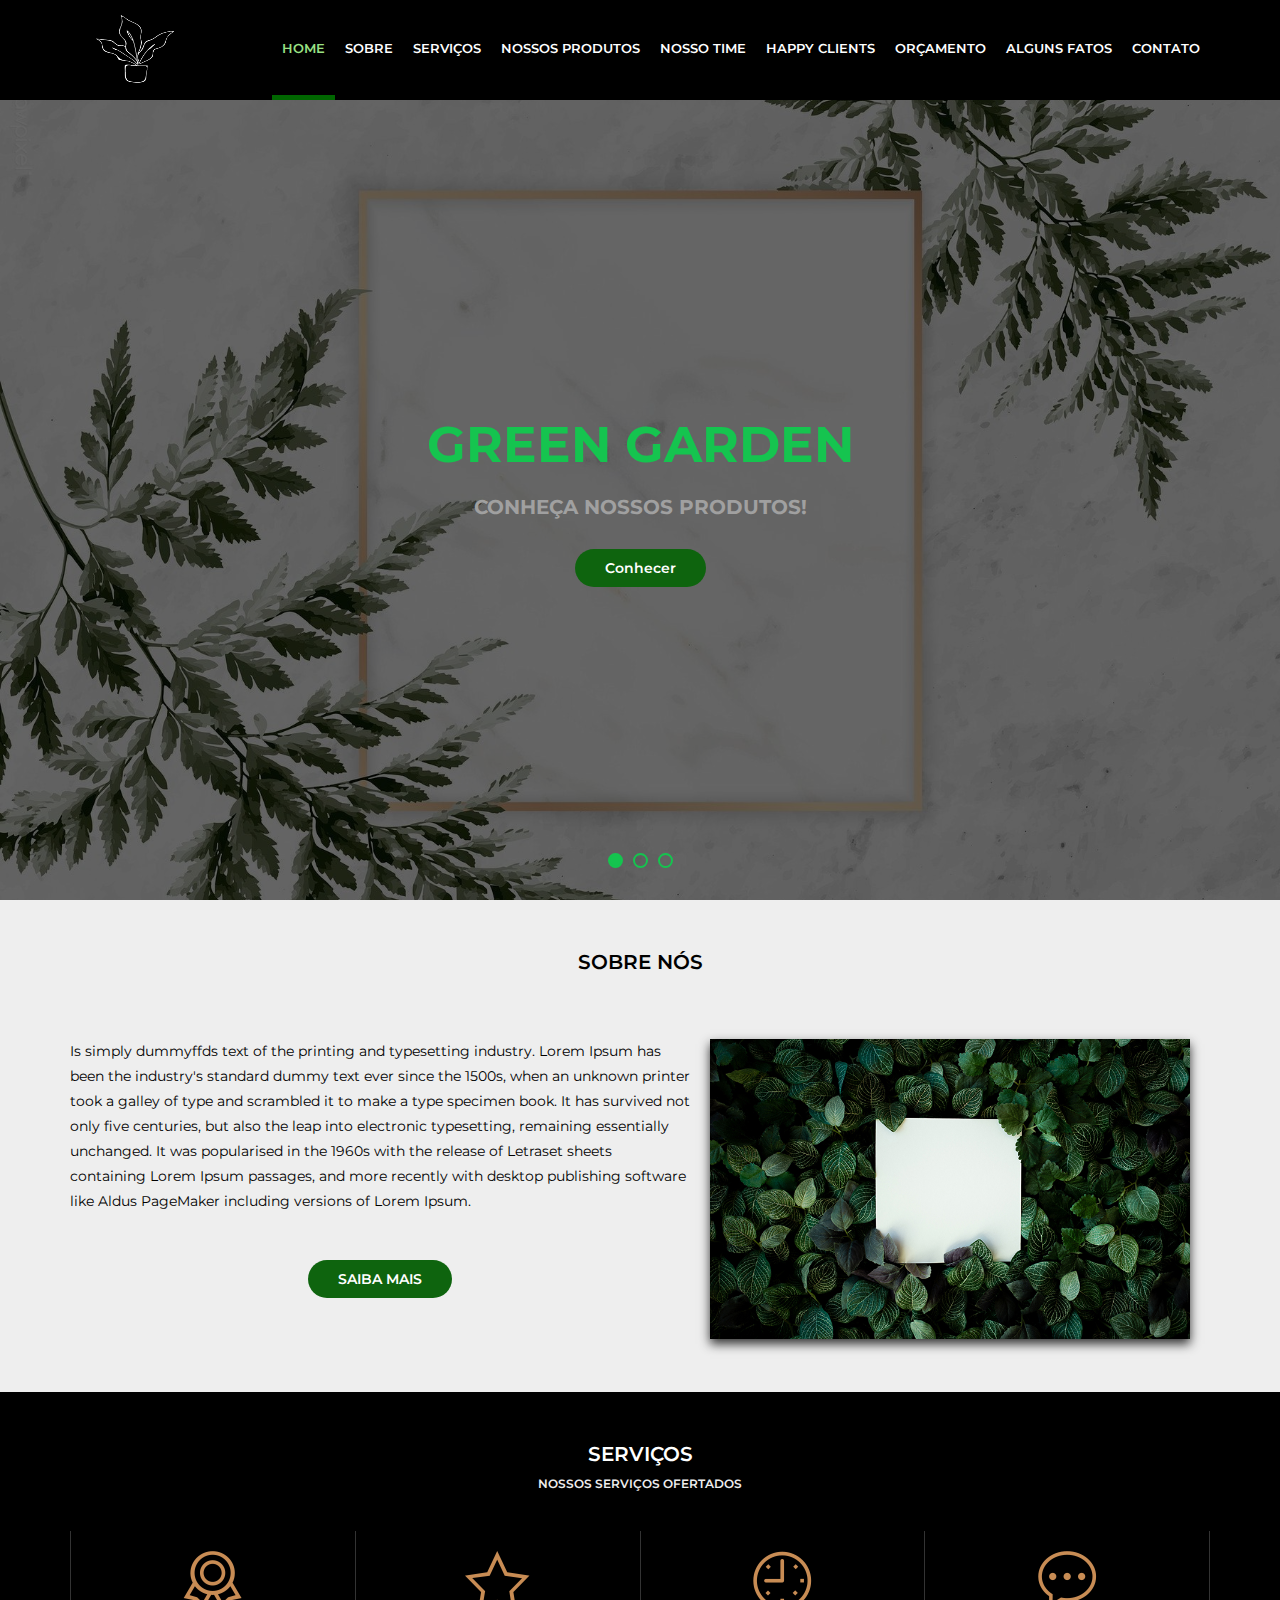
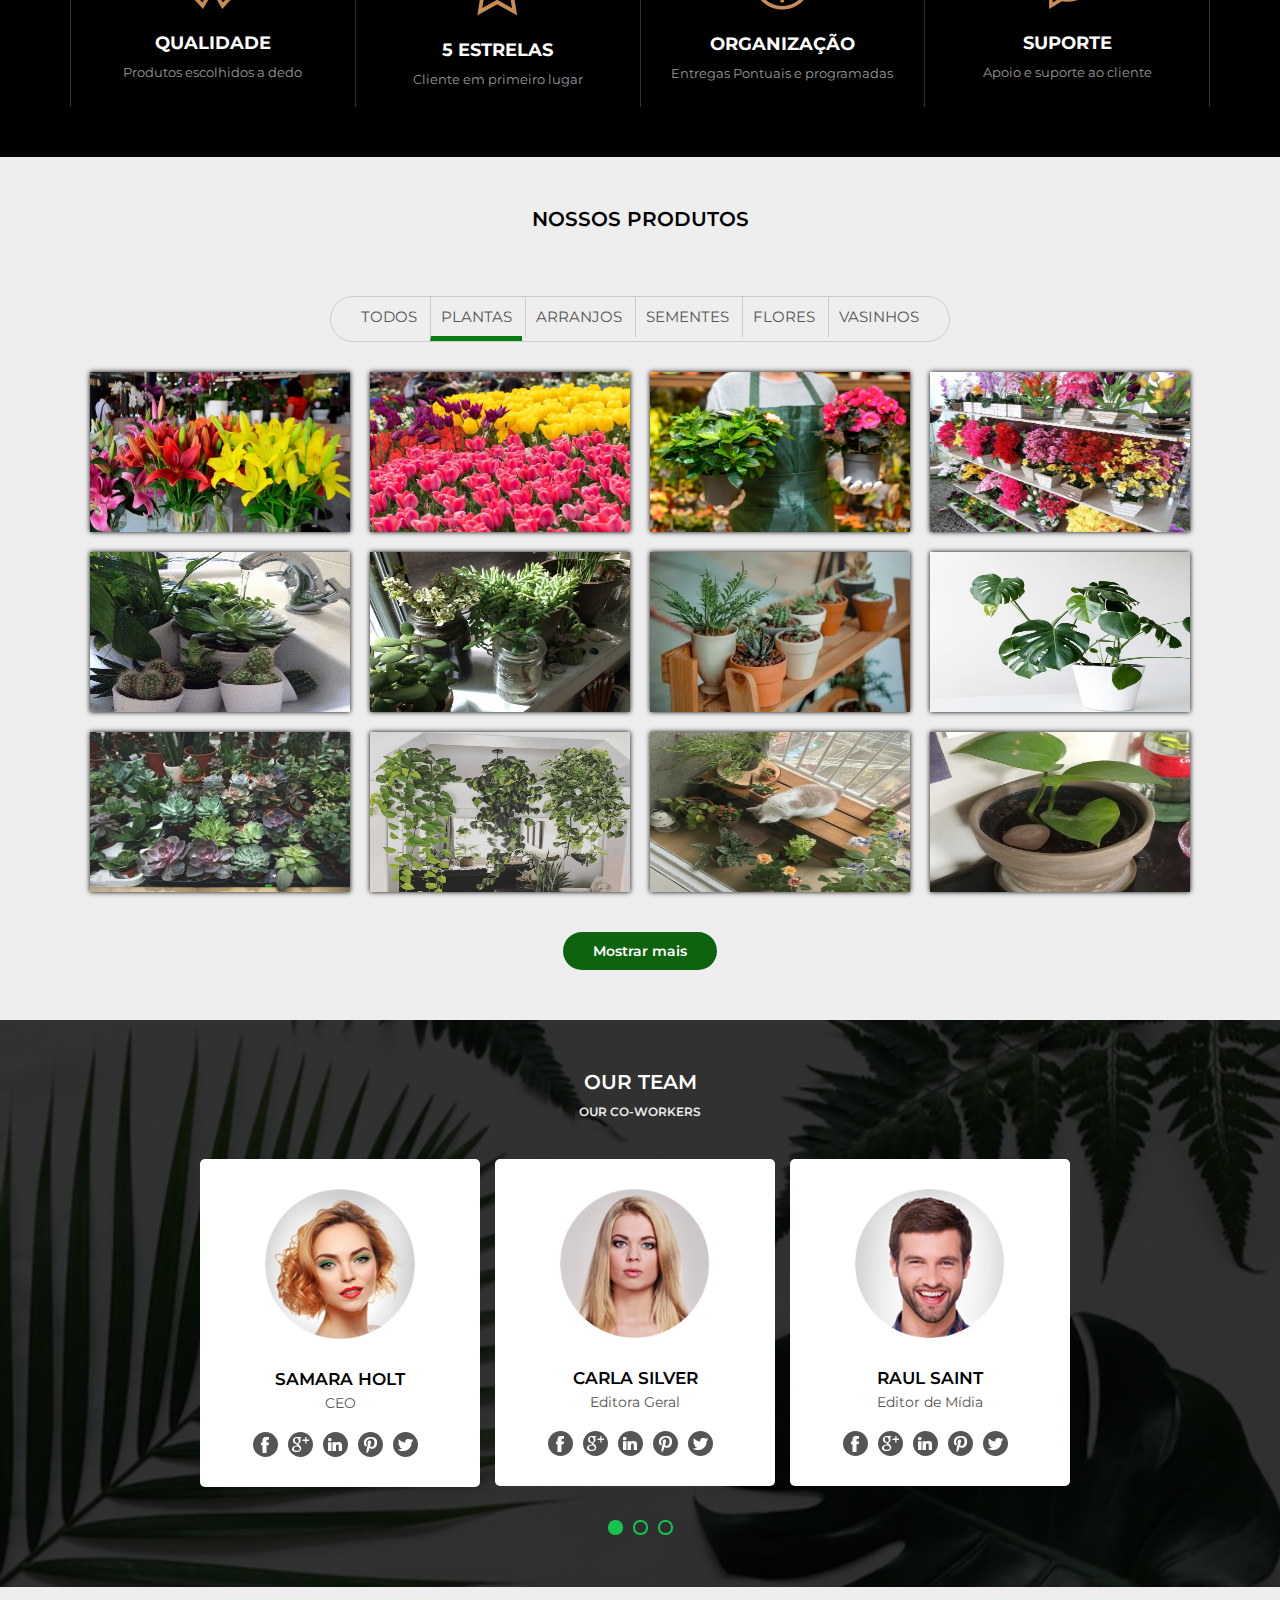
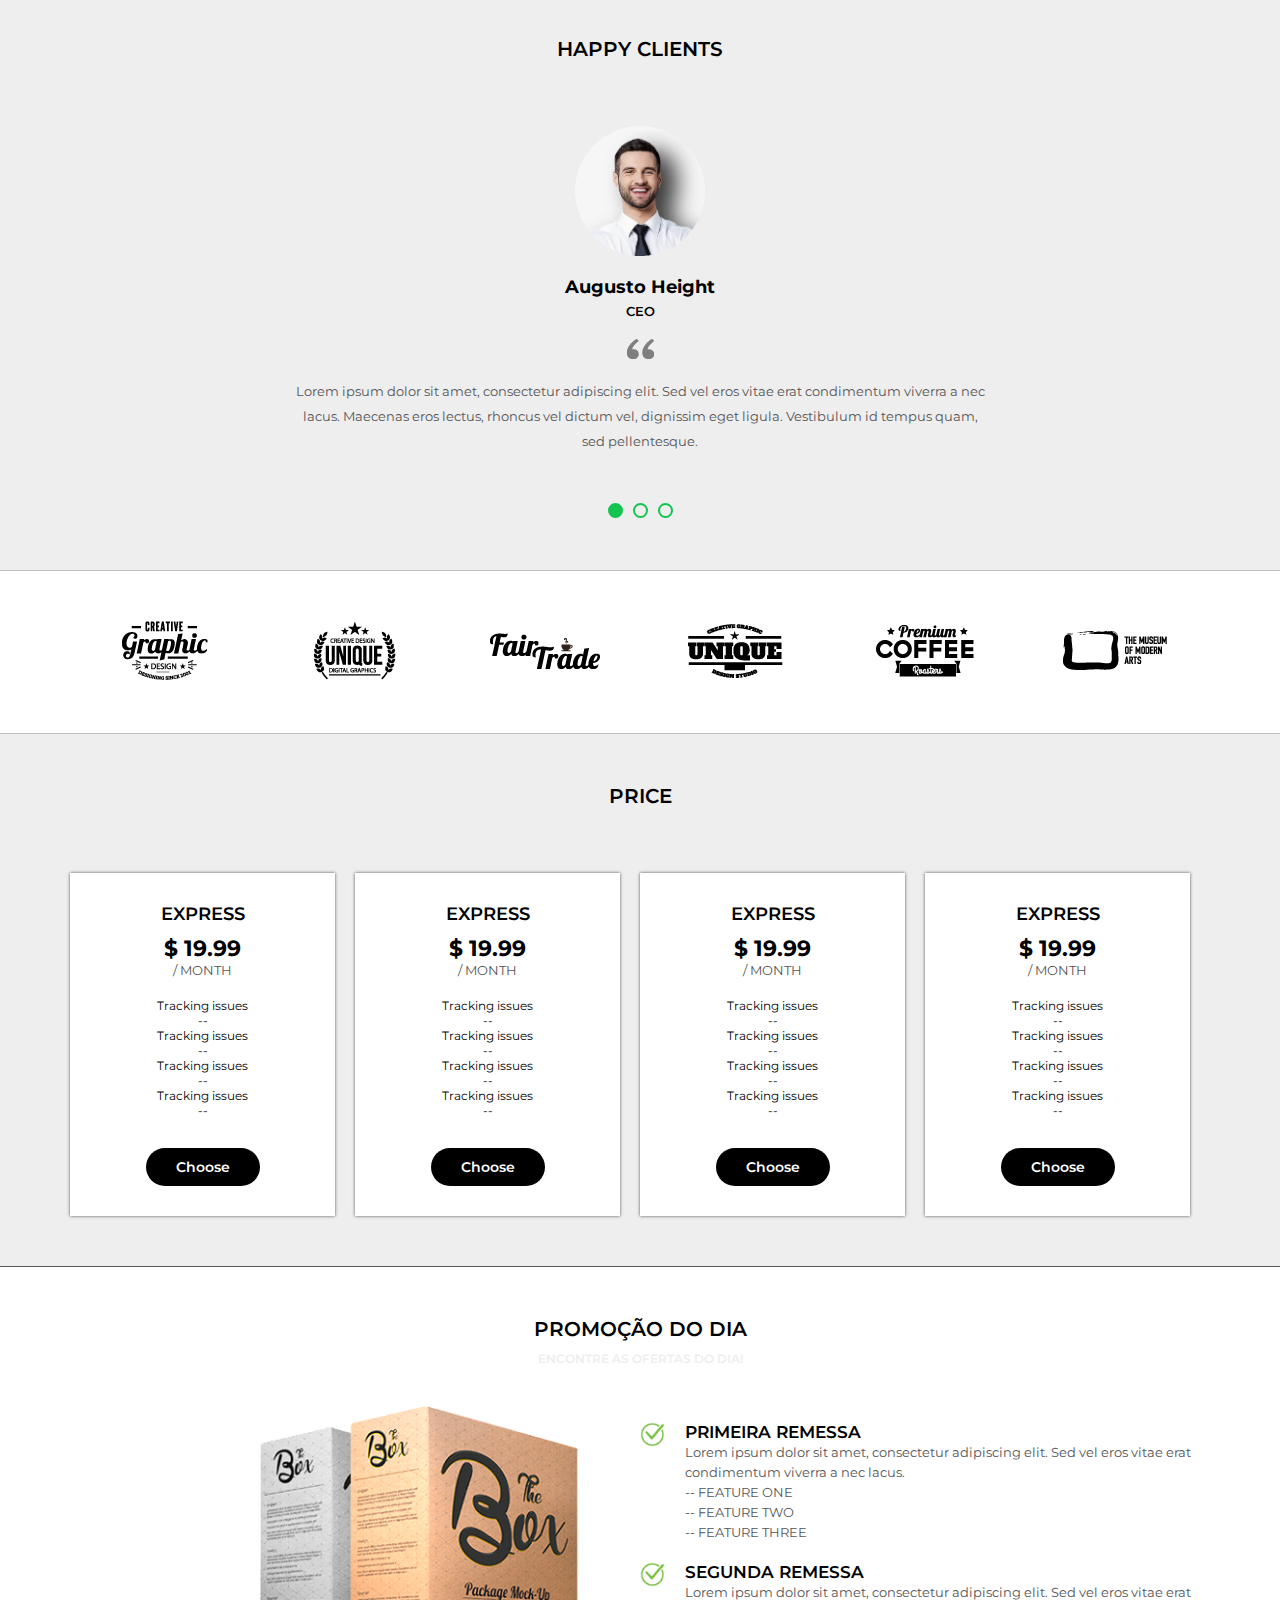
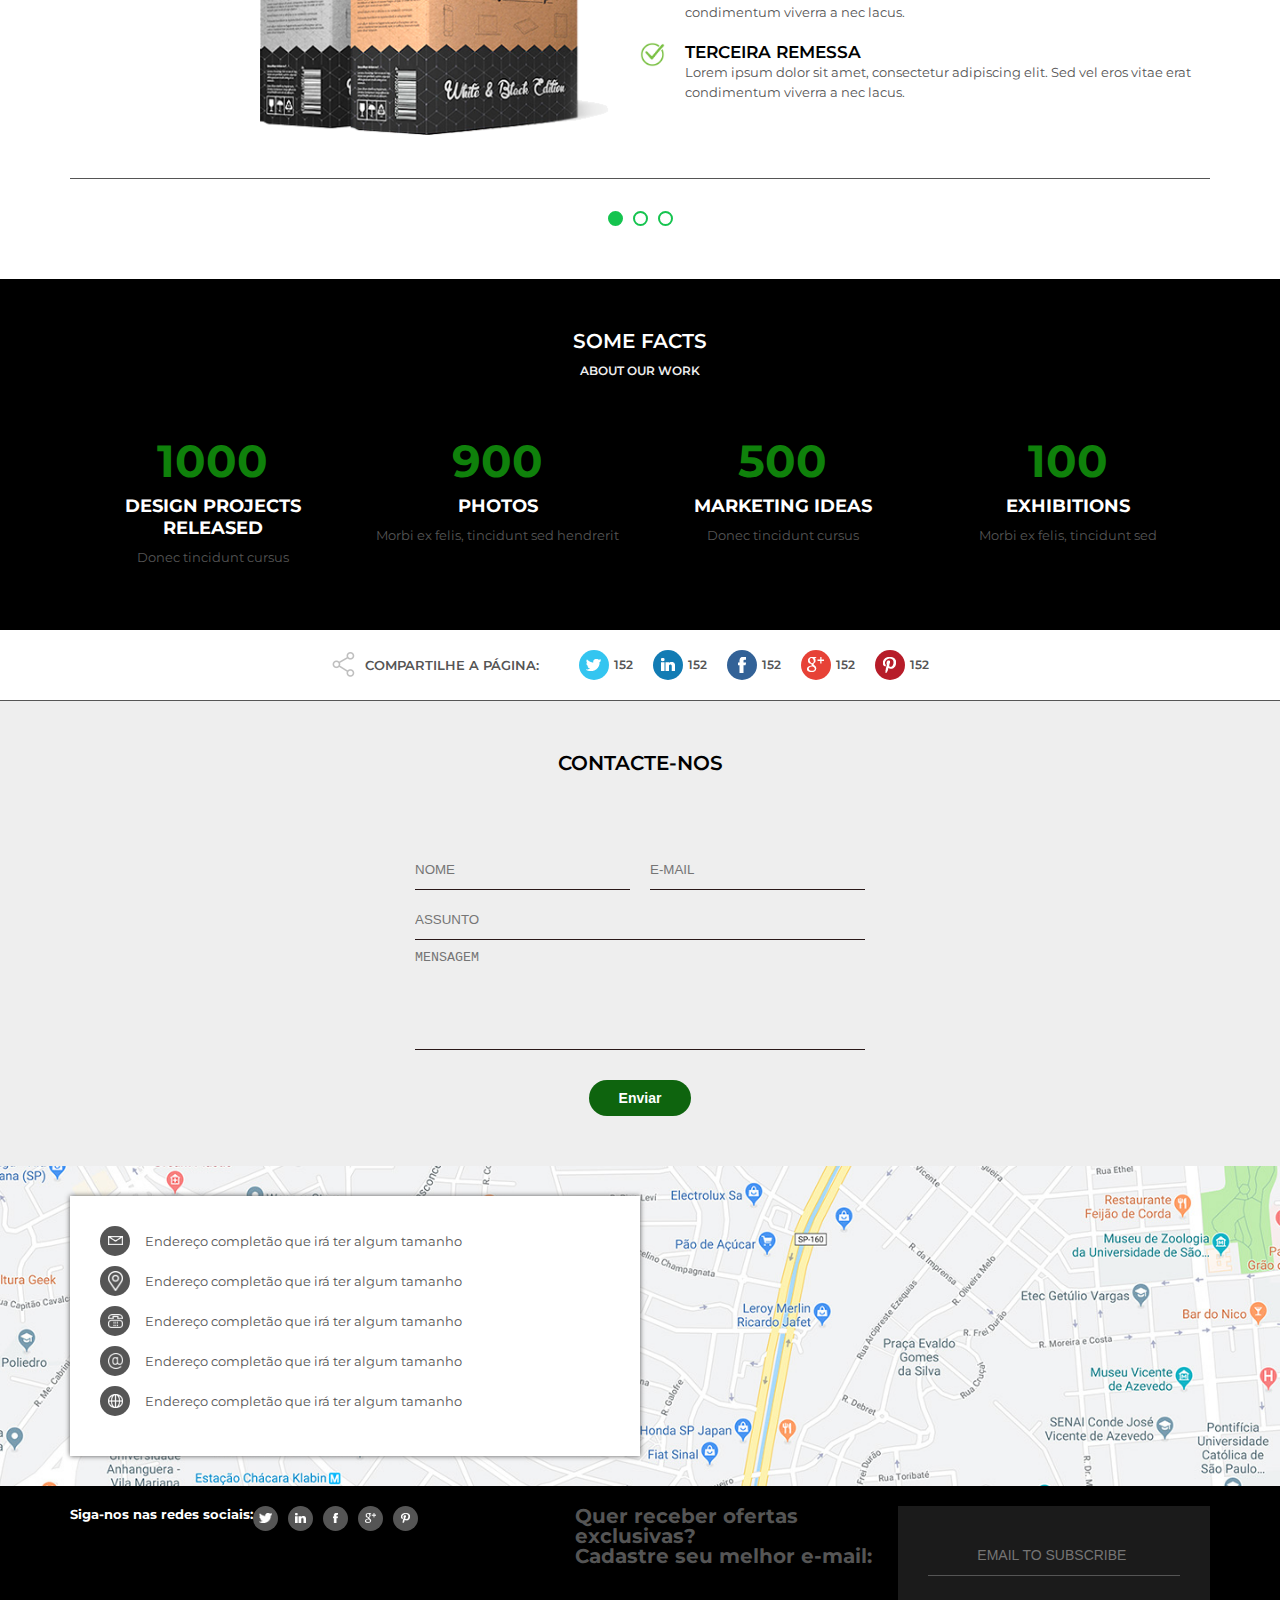
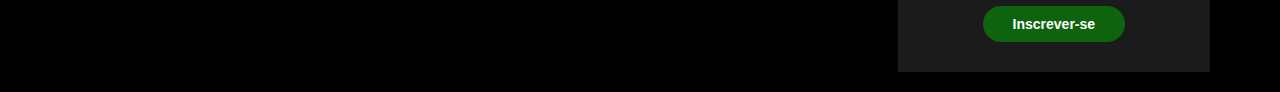
==== index.html @ 3dab2422 "Readme created" ====
<!DOCTYPE html>
<html>

<head>
    <meta charset="UTF-8" />
    <title> Green Garden </title>

    <meta charset="UTF-8" />
    <title>Green Garden</title>
    <meta name="viewport" content="width=device-width,minimum-scale=1,initial-scale=1" />
    <link href="https://fonts.googleapis.com/css?family=Montserrat:300,400,600,700&display=swap" rel="stylesheet" />
    <link rel="stylesheet " type="text/css " href="./css/style.css" />
    <link rel="icon" href="./assets/images/favicon.ico" sizes="34px" />

</head>

<body>
    <header>
        <div class="header">
            <div class="logo">
                <img class="logoimg" src="./assets/images/icone.png" />
            </div>

            <div class="menu ">
                <img onclick="menuToggle()" class="menu-opener" src="./assets/images/menu2.png " />
                <nav id="menu-area">

                    <nav>
                        <ul>
                            <li class="active "><a href=" ">Home</a></li>
                            <li><a href=" ">Sobre</a></li>
                            <li><a href=" ">Serviços</a></li>
                            <li><a href=" ">Nossos produtos</a></li>
                            <li><a href=" ">Nosso Time</a></li>
                            <li><a href=" ">Happy Clients</a></li>
                            <li><a href=" ">Orçamento</a></li>
                            <li><a href=" ">Alguns Fatos</a></li>
                            <li><a href=" ">Contato</a></li>
                        </ul>
                    </nav>
            </div>
        </div>
    </header>
    <main>
        <section class="banner ">
            <div class="sliders ">
                <div class="slide ">
                    <div class="slidearea ">
                        <center>
                            <h1><span>GREEN GARDEN </span><br/></center>
                        <h2>CONHEÇA NOSSOS PRODUTOS!</h2><a href=" " class="button ">Conhecer</a></div>
                </div>
                <div class="slide ">
                    <div class="slidearea ">
                        <center>
                            <h1><span>GREEN SPACE</span><br/></center>
                        <h2>CONHEÇA NOSSOS PRODUTOS!</h2><a href=" " class="button ">Conhecer</a></div>
                </div>
                <div class="slide ">
                    <div class="slidearea ">
                        <center>
                            <h1><span>GREEN SPACE</span><br/></center>
                        <h2>CONHEÇA NOSSOS PRODUTOS!</h2><a href=" " class="button ">Conhecer</a></div>
                </div>
            </div>
            <div class="sliders-pointers">
                <div onclick="changeSlide('.banner', 0)" class="pointer active"></div>
                <div onclick="changeSlide('.banner', 1)" class="pointer"></div>
                <div onclick="changeSlide('.banner', 2)" class="pointer"></div>
            </div>
        </section>
            <section class="default light ">
            <div class="section-title ">Sobre Nós</div>
            <div class="section-desc ">Quem somos?</div>
            <div class="section-body ">
                <div class="section-aboutus ">
                    <div class="section-aboutus--left ">
                        <p>Is simply dummyffds text of the printing and typesetting industry. Lorem Ipsum has been the industry's standard dummy text ever since the 1500s, when an unknown printer took a galley of type and scrambled it to make a type specimen
                            book. It has survived not only five centuries, but also the leap into electronic typesetting, remaining essentially unchanged. It was popularised in the 1960s with the release of Letraset sheets containing Lorem Ipsum passages,
                            and more recently with desktop publishing software like Aldus PageMaker including versions of Lorem Ipsum. </p><br>
                        <center><a href=" " class="button ">SAIBA MAIS</a></center>
                    </div>
                    <div class="section-aboutus--right "><img src="./media/foto1.jpg " /></div>
                </div>
            </div>
        </section>

        <section class="default dark ">
            <div class="section-title ">Serviços</div>
            <div class="section-desc ">Nossos serviços ofertados</div>
            <div class="section-body ">
                <div class="section-services ">
                    <div class="section-service "><img src="./assets/images/medalha.png " />
                        <h4>Qualidade</h4>
                        <p>Produtos escolhidos a dedo</p>
                    </div>
                    <div class="section-service "><img src="./assets/images/estrela.png " />
                        <h4>5 Estrelas</h4>
                        <p>Cliente em primeiro lugar</p>
                    </div>
                    <div class="section-service "><img src="./assets/images/relogio.png " />
                        <h4>Organização</h4>
                        <p>Entregas Pontuais e programadas</p>
                    </div>
                    <div class="section-service "><img src="./assets/images/balao.png " />
                        <h4>Suporte</h4>
                        <p>Apoio e suporte ao cliente</p>
                    </div>
                </div>
        </section>
        <section class="default light ">
            <div class="section-title ">Nossos Produtos</div>
            <div class="section-desc ">Produtos Ofertados</div>
            <div class="section-body ">
                <div class="section-projects ">
                    <div class="section-projects--filters ">
                        <ul>
                            <li>Todos</li>
                            <li class="active">Plantas</li>
                            <li>Arranjos</li>
                            <li>Sementes</li>
                            <li>Flores</li>
                            <li>Vasinhos</li>
                        </ul>
                    </div>
                    <div class="section-projects--photos ">
                        <div class="section-projects--photo ">
                            <div class="section-projects--photoarea ">
                                <div class="section-projects--photoinfo ">
                                    <h5>SOBRE</h5>
                                    <p>Especificação do Produto</p>
                                </div>
                                <img src="./media/photo0.jpg " />
                            </div>
                        </div>
                        <div class="section-projects--photo ">
                            <div class="section-projects--photoarea ">
                                <div class="section-projects--photoinfo ">
                                    <h5>SOBRE</h5>
                                    <p>Especificação do Produto</p>
                                </div>
                                <img src="./media/photo1.jpg " /></div>
                        </div>
                        <div class="section-projects--photo ">
                            <div class="section-projects--photoarea ">
                                <div class="section-projects--photoinfo ">
                                    <h5>SOBRE</h5>
                                    <p> Especificação do Produto</p>
                                </div>
                                <img src="./media/photo5.jpg " />
                            </div>
                        </div>
                        <div class="section-projects--photo ">
                            <div class="section-projects--photoarea ">
                                <div class="section-projects--photoinfo ">
                                    <h5>SOBRE</h5>
                                    <p>Especificação do Produto</p>
                                </div>
                                <img src="./media/photo4.jpg " />
                            </div>
                        </div>
                        <div class="section-projects--photo ">
                            <div class="section-projects--photoarea ">
                                <div class="section-projects--photoinfo ">
                                    <h5>SOBRE</h5>
                                    <p>Especificação do Produto</p>
                                </div>
                                <img src="./media/photo10.jpg " />
                            </div>
                        </div>
                        <div class="section-projects--photo ">
                            <div class="section-projects--photoarea ">
                                <div class="section-projects--photoinfo ">
                                    <h5>SOBRE</h5>
                                    <p>Especificação do Produto</p>
                                </div>
                                <img src="./media/photo11.jpg " />
                            </div>
                        </div>
                        <div class="section-projects--photo ">
                            <div class="section-projects--photoarea ">
                                <div class="section-projects--photoinfo ">
                                    <h5>SOBRE</h5>
                                    <p>Especificação do Produto</p>
                                </div>
                                <img src="./media/photo13.jpg " />
                            </div>
                        </div>
                        <div class="section-projects--photo ">
                            <div class="section-projects--photoarea ">
                                <div class="section-projects--photoinfo ">
                                    <h5>SOBRE</h5>
                                    <p>Especificação do Produto</p>
                                </div>
                                <img src="./media/photo14.jpg " />
                            </div>
                        </div>
                        <div class="section-projects--photo ">
                            <div class="section-projects--photoarea ">
                                <div class="section-projects--photoinfo ">
                                    <h5>SOBRE</h5>
                                    <p>Especificação do Produto</p>
                                </div>
                                <img src="./media/photo001.jpg " />
                            </div>
                        </div>
                        <div class="section-projects--photo ">
                            <div class="section-projects--photoarea ">
                                <div class="section-projects--photoinfo ">
                                    <h5>SOBRE</h5>
                                    <p>Especificação do Produto</p>
                                </div>
                                <img src="./media/photo002.png " />
                            </div>
                        </div>
                        <div class="section-projects--photo ">
                            <div class="section-projects--photoarea ">
                                <div class="section-projects--photoinfo ">
                                    <h5>SOBRE</h5>
                                    <p>Especificação do Produto</p>
                                </div>
                                <img src="./media/photo0001.jpg " />
                            </div>
                        </div>
                        <div class="section-projects--photo ">
                            <div class="section-projects--photoarea ">
                                <div class="section-projects--photoinfo ">
                                    <h5>SOBRE</h5>
                                    <p>Especificação do Produto</p>
                                </div>
                                <img src="./media/photo000.jpg " />
                            </div>
                        </div>
                    </div>
                </div>
                <center>
                    <a href=" " class="button ">Mostrar mais </a>
                </center>
            </div>
            </div>

        </section>

        <!------- INICIO SESSÃO // TIME ------->

        <section class="default dark bg-team ">
            <div class="section-team-area ">
                <div class="section-title ">Our Team</div>
                <div class="section-desc ">Our Co-Workers</div>
                <div class="section-body ">
                    <div class="section-team ">
                        <div class="sliders " style="margin-left:0; ">
                            <div class="slide ">
                                <div class="slidearea ">
                                    <img class="section-team--avatar " src="media/mulher1.png" />
                                    <div class="section-team--name ">Samara Holt</div>
                                    <div class="section-team--role ">CEO</div>
                                    <div class="section-team--social ">
                                        <a href=" "><img src="assets/images/facebook.png " /></a>
                                        <a href=" "><img src="assets/images/googleplus.png " /></a>
                                        <a href=" "><img src="assets/images/linkedin.png " /></a>
                                        <a href=" "><img src="assets/images/pinterest.png " /></a>
                                        <a href=" "><img src="assets/images/twitter.png " /></a>
                                    </div>
                                </div>
                            </div>
                            <div class="slide ">
                                <div class="slidearea ">
                                    <img class="section-team--avatar " src="media/mulher2.png" />
                                    <div class="section-team--name ">Carla Silver</div>
                                    <div class="section-team--role ">Editora Geral</div>
                                    <div class="section-team--social ">
                                        <a href=" "><img src="assets/images/facebook.png " /></a>
                                        <a href=" "><img src="assets/images/googleplus.png " /></a>
                                        <a href=" "><img src="assets/images/linkedin.png " /></a>
                                        <a href=" "><img src="assets/images/pinterest.png " /></a>
                                        <a href=" "><img src="assets/images/twitter.png " /></a>
                                    </div>
                                </div>
                            </div>
                            <div class="slide ">
                                <div class="slidearea ">
                                    <img class="section-team--avatar " src="media/homem1.png" />
                                    <div class="section-team--name ">Raul Saint</div>
                                    <div class="section-team--role ">Editor de Mídia</div>
                                    <div class="section-team--social ">
                                        <a href=" "><img src="assets/images/facebook.png " /></a>
                                        <a href=" "><img src="assets/images/googleplus.png " /></a>
                                        <a href=" "><img src="assets/images/linkedin.png " /></a>
                                        <a href=" "><img src="assets/images/pinterest.png " /></a>
                                        <a href=" "><img src="assets/images/twitter.png " /></a>
                                    </div>
                                </div>
                            </div>
                            <div class="slide ">
                                <div class="slidearea ">
                                    <img class="section-team--avatar " src="media/homem2.png" />
                                    <div class="section-team--name ">Kyon River</div>
                                    <div class="section-team--role ">Sofware Engineer</div>
                                    <div class="section-team--social ">
                                        <a href=" "><img src="assets/images/facebook.png " /></a>
                                        <a href=" "><img src="assets/images/googleplus.png " /></a>
                                        <a href=" "><img src="assets/images/linkedin.png " /></a>
                                        <a href=" "><img src="assets/images/pinterest.png " /></a>
                                        <a href=" "><img src="assets/images/twitter.png " /></a>
                                    </div>
                                </div>
                            </div>
                        </div>
                    </div>
                    </div>
                    <div class="sliders-pointers">
                        <div onclick="changeSlide('.bg-team', 0)" class="pointer active"></div>
                        <div onclick="changeSlide('.bg-team', 1)" class="pointer"></div>
                        <div onclick="changeSlide('.bg-team', 2)" class="pointer"></div>
                    </div>
                </div>
            </div>
        </section>

               <section class="default light testimonials ">
            <div class="section-title ">Happy Clients</div>
            <div class="section-desc ">Client Reviews</div>
            <div class="section-body ">
                <div class="section-testimonials ">
                    <div class="sliders " style="margin-left:0; ">
                        <div class="slide ">
                            <div class="slidearea ">
                                <img class="section-testimonials--avatar " src="./assets/images/face1.png" />
                                <div class="section-testimonials--name ">Augusto Height</div>
                                <div class="section-testimonials--role ">CEO</div>
                                <img class="section-testimonials--quoteimg " src="./assets/images/quote.png " />
                                <div class="section-testimonials--quote ">Lorem ipsum dolor sit amet, consectetur adipiscing elit. Sed vel eros vitae erat condimentum viverra a nec lacus. Maecenas eros lectus, rhoncus vel dictum vel, dignissim eget ligula. Vestibulum id tempus quam, sed pellentesque.

                                </div>
                            </div>
                        </div>
                        <div class="slide ">
                            <div class="slidearea ">
                                <img class="section-testimonials--avatar " src="./assets/images/face2.png " />
                                <div class="section-testimonials--name ">Lucas Yen</div>
                                <div class="section-testimonials--role ">Departamento de Vendas</div>
                                <img class="section-testimonials--quoteimg " src="./assets/images/quote.png " />
                                <div class="section-testimonials--quote ">Lorem ipsum dolor sit amet, consectetur adipiscing elit. Sed vel eros vitae erat condimentum viverra a nec lacus. Maecenas eros lectus, rhoncus vel dictum vel, dignissim eget ligula. Vestibulum id tempus quam, sed pellentesque
                                    quam.
                                </div>
                            </div>
                        </div>
                        <div class="slide ">
                            <div class="slidearea ">
                                <img class="section-testimonials--avatar " src="./assets/images/face3.png " />
                                <div class="section-testimonials--name ">Rita Santine</div>
                                <div class="section-testimonials--role ">Promotora de Vendas</div>
                                <img class="section-testimonials--quoteimg " src="./assets/images/quote.png " />
                                <div class="section-testimonials--quote ">Lorem ipsum dolor sit amet, consectetur adipiscing elit. Sed vel eros vitae erat condimentum viverra a nec lacus. Maecenas eros lectus, rhoncus vel dictum vel, dignissim eget ligula. Vestibulum id tempus quam, sed pellentesque</div>
                                quam.
                            </div>
                        </div>
                    </div>

                    <div class="sliders-pointers">
                        <div onclick="changeSlide('.testimonials', 0)" class="pointer active"></div>
                        <div onclick="changeSlide('.testimonials', 1)" class="pointer"></div>
                        <div onclick="changeSlide('.testimonials', 2)" class="pointer"></div>
                    </div>
                </div>
            </div>
        </section>

         <!------aqui -->
         <section class="default section-companies">
            <div class="section-body">
                <div class="section-companies--area">
                    <div class="section-company">
                        <img src="media/empresa1.png" />   
                    </div>
                    <div class="section-company">
                        <img src="media/empresa2.png" />   
                    </div>
                    <div class="section-company">
                        <img src="media/empresa3.png" />   
                    </div>
                    <div class="section-company">
                        <img src="media/empresa4.png" />   
                    </div>
                    <div class="section-company">
                        <img src="media/empresa5.png" />   
                    </div>
                    <div class="section-company">
                        <img src="media/empresa6.png" />   
                    </div>
                </div>                        
            </div>
        </section>

        <section class="default light ">
            <div class="section-title ">Price</div>
            <div class="section-desc ">Pricing Table</div>
            <div class="section-body ">
                <div class="section-price ">
                    <div class="section-price--item ">
                        <div class="section-price--item-name ">Express</div>
                        <div class="section-price--item-money ">$ 19.99</div>
                        <div class="section-price--item-period ">/ month</div>
                        <div class="section-price--item-point ">Tracking issues<br/>--</div>
                        <div class="section-price--item-point ">Tracking issues<br/>--</div>
                        <div class="section-price--item-point ">Tracking issues<br/>--</div>
                        <div class="section-price--item-point ">Tracking issues<br/>--</div>
                        <a href=" " class="button button--dark ">Choose</a>
                    </div>
                    <div class="section-price--item ">
                        <div class="section-price--item-name ">Express</div>
                        <div class="section-price--item-money ">$ 19.99</div>
                        <div class="section-price--item-period ">/ month</div>
                        <div class="section-price--item-point ">Tracking issues<br/>--</div>
                        <div class="section-price--item-point ">Tracking issues<br/>--</div>
                        <div class="section-price--item-point ">Tracking issues<br/>--</div>
                        <div class="section-price--item-point ">Tracking issues<br/>--</div>
                        <a href=" " class="button button--dark ">Choose</a>
                    </div>
                    <div class="section-price--item ">
                        <div class="section-price--item-name ">Express</div>
                        <div class="section-price--item-money ">$ 19.99</div>
                        <div class="section-price--item-period ">/ month</div>
                        <div class="section-price--item-point ">Tracking issues<br/>--</div>
                        <div class="section-price--item-point ">Tracking issues<br/>--</div>
                        <div class="section-price--item-point ">Tracking issues<br/>--</div>
                        <div class="section-price--item-point ">Tracking issues<br/>--</div>
                        <a href=" " class="button button--dark ">Choose</a>
                    </div>
                    <div class="section-price--item ">
                        <div class="section-price--item-name ">Express</div>
                        <div class="section-price--item-money ">$ 19.99</div>
                        <div class="section-price--item-period ">/ month</div>
                        <div class="section-price--item-point ">Tracking issues<br/>--</div>
                        <div class="section-price--item-point ">Tracking issues<br/>--</div>
                        <div class="section-price--item-point ">Tracking issues<br/>--</div>
                        <div class="section-price--item-point ">Tracking issues<br/>--</div>
                        <a href=" " class="button button--dark ">Choose</a>
                    </div>
                </div>
            </div>
        </section>

        <section class="default light premium ">
            <div class="section-title ">Promoção do dia</div>
            <div class="section-desc ">Encontre as ofertas do dia!</div>
            <div class="section-body ">

                <div class="section-premium ">
                    <div class="sliders " style="margin-left:0; ">
                        <div class="slide ">
                            <div class="slidearea ">
                                <div class="section-premium--left ">
                                    <img src="./media/livros.png " />
                                </div>
                                <div class="section-premium--right ">
                                    <div class="section-premium--item ">
                                        <img src="./assets/images/check1.png " />
                                        <div>
                                            <h4>PRIMEIRA REMESSA</h4>
                                            Lorem ipsum dolor sit amet, consectetur adipiscing elit. Sed vel eros vitae erat condimentum viverra a nec lacus.<br/> -- FEATURE ONE<br/> -- FEATURE TWO<br/> -- FEATURE THREE
                                        </div>
                                    </div>
                                    <div class="section-premium--item ">
                                        <img src="./assets/images/check1.png " />
                                        <div>
                                            <h4>SEGUNDA REMESSA</h4>
                                            Lorem ipsum dolor sit amet, consectetur adipiscing elit. Sed vel eros vitae erat condimentum viverra a nec lacus.
                                        </div>
                                    </div>
                                    <div class="section-premium--item ">
                                        <img src="./assets/images/check1.png " />
                                        <div>
                                            <h4>TERCEIRA REMESSA</h4>
                                            Lorem ipsum dolor sit amet, consectetur adipiscing elit. Sed vel eros vitae erat condimentum viverra a nec lacus.
                                        </div>
                                    </div>
                                </div>
                            </div>
                        </div>
                        <div class="slide ">
                            <div class="slidearea ">
                                ...
                            </div>
                        </div>
                        <div class="slide ">
                            <div class="slidearea ">
                                ...
                            </div>
                        </div>
                    </div>
                    <div class="sliders-pointers ">
                        <div class="pointer active "></div>
                        <div class="pointer "></div>
                        <div class="pointer "></div>
                    </div>
                </div>
            </div>
        </section>

        <section class="default dark ">
            <div class="section-title ">Some Facts</div>
            <div class="section-desc ">About our work</div>
            <div class="section-body ">
                <div class="section-facts ">
                    <div class="section-fact ">
                        <h3>1000</h3>
                        <div class="section-fact-line "></div>
                        <h4>Design Projects Released</h4>
                        <p>Donec tincidunt cursus</p>
                    </div>
                    <div class="section-fact ">
                        <h3>900</h3>
                        <div class="section-fact-line "></div>
                        <h4>Photos</h4>
                        <p>Morbi ex felis, tincidunt sed hendrerit</p>
                    </div>
                    <div class="section-fact ">
                        <h3>500</h3>
                        <div class="section-fact-line "></div>
                        <h4>Marketing Ideas</h4>
                        <p>Donec tincidunt cursus</p>
                    </div>
                    <div class="section-fact ">
                        <h3>100</h3>
                        <div class="section-fact-line "></div>
                        <h4>Exhibitions</h4>
                        <p>Morbi ex felis, tincidunt sed</p>
                    </div>
                </div>
            </div>
        </section>

        <section class="section-share ">
            <div class="section-share--legend ">
                <img src="./assets/images/share.png " /> Compartilhe a página:
            </div>
            <div class="section-share--item ">
                <div class="section-share--icon twitter ">
                    <img src="./assets/images/twitter.png " />
                </div>
                152
            </div>
            <div class="section-share--item ">
                <div class="section-share--icon linkedin ">
                    <img src="./assets/images/linkedin.png " />
                </div>
                152
            </div>
            <div class="section-share--item ">
                <div class="section-share--icon facebook ">
                    <img src="./assets/images/facebook.png " />
                </div>
                152
            </div>
            <div class="section-share--item ">
                <div class="section-share--icon googleplus ">
                    <img src="./assets/images/googleplus.png " />
                </div>
                152
            </div>
            <div class="section-share--item ">
                <div class="section-share--icon pinterest ">
                    <img src="./assets/images/pinterest.png " />
                </div>
                152
            </div>
        </section>

        <section class="default light">
            <div class="section-title">Contacte-nos</div>
            <div class="section-desc">Nossa Loja fica no Brasil.</div>
            <div class="section-body">
                <div class="section-contact">
                    <form method="POST">
                        <div class="section-contact--split">
                            <input type="text" name="name" placeholder="NOME" />
                            <input type="text" name="name" placeholder="E-MAIL" />
                        </div>
                        <input type="text" name="name" placeholder="ASSUNTO" />
                        <textarea name="message" placeholder="MENSAGEM"></textarea>
                        <input type="submit" value="Enviar" class="button" />
                    </form>
                </div>
            </div>
        </section>

        <section class="section-map ">
            <div class="section-map--area ">
                <div class="section-map--info ">
                    <div class="section-map--info-item ">
                        <div class="section-map--info-item-img ">
                            <img src="./assets/images/carta.png " />
                        </div>
                        Endereço completão que irá ter algum tamanho
                    </div>
                    <div class="section-map--info-item ">
                        <div class="section-map--info-item-img ">
                            <img src="./assets/images/localizacao.png " />
                        </div>
                        Endereço completão que irá ter algum tamanho
                    </div>
                    <div class="section-map--info-item ">
                        <div class="section-map--info-item-img ">
                            <img src="./assets/images/telefone.png " />
                        </div>
                        Endereço completão que irá ter algum tamanho
                    </div>
                    <div class="section-map--info-item ">
                        <div class="section-map--info-item-img ">
                            <img src="./assets/images/arroba.png " />
                        </div>
                        Endereço completão que irá ter algum tamanho
                    </div>
                    <div class="section-map--info-item ">
                        <div class="section-map--info-item-img ">
                            <img src="./assets/images/web.png " />
                        </div>
                        Endereço completão que irá ter algum tamanho
                    </div>
                </div>
            </div>
        </section>

    </main>
    <footer>

        <div class="footer--area ">
            <h4>
                <center>Siga-nos nas redes sociais:</h4>
            </center><br>
            <div class="footer--item area1 ">
                <div class="footer-social ">

                    <a href=" "><img src="./assets/images/twitter.png " /></a>
                    <a href=" "><img src="./assets/images/linkedin.png " /></a>
                    <a href=" "><img src="./assets/images/facebook.png " /></a>
                    <a href=" "><img src="./assets/images/googleplus.png " /></a>
                    <a href=" "><img src="./assets/images/pinterest.png " /></a>
                </div>
            </div>
            <div class="footer--item area2 ">
                <h2>Quer receber ofertas exclusivas? <br> Cadastre seu melhor e-mail:</h2>
            </div>
            <div class="footer--item area3 ">
                <form method="POST ">
                    <input type="email " name="email " placeholder="EMAIL TO SUBSCRIBE " />
                    <button class="button ">Inscrever-se</button>
                </form>
            </div>
        </div>
    </footer>
    <div id="scrollTopButton" onclick="backToTop()">/\</div>
    <script type="text/javascript" src="./js/script.js"></script>
</body>

</html>
---- css/style.css ----
:root {
  --color-p: #15c44f;
  --grey-color: rgb(43, 41, 41);
  --light-grey-color: #858383;
  --dark-grey-color: #423c3c;
  --additional-grey-color: rgb(90, 85, 85);
}

* {
  margin: 0;
  padding: 0;
  box-sizing: border-box;
}

body {
  font-family: 'Montserrat', Arial, Helvetica, sans-serif;
  font-size: 13px;
  overflow-x: hidden;
  /* Esconder tudo que ultrapassar a largura total da página */
}

header {
  background-color: #000;
  height: 100px;
}

.header {
  display: flex;
  justify-content: space-between;
  align-items: center;
  height: 100px;
  max-width: 1140px;
  margin: auto;
  color: #fff;
}

.logo {
  width: 100px;
}

.logoimg {
  width: 130px;
  height: 100px;
  border-radius: 60px;
}

.menu-opener {
  display: none;
}

.menu {
  flex: 1;
  display: flex;
  justify-content: flex-end;
}

.menu ul,
.menu li {
  list-style: none;
}

.menu ul {
  display: flex;
}

.menu li a {
  text-transform: uppercase;
  font-weight: 600;
  text-decoration: none;
  color: #fff;
  padding-left: 10px;
  padding-right: 10px;
  transition: 250ms;
  display: flex;
  align-items: center;
  padding-left: 10px;
  padding-right: 10px;
  height: 100px;
  border-bottom: 5px solid transparent;
}

.menu li a:hover,
.menu .active a {
  border-bottom: 5px solid #006600;
  color: rgb(154, 226, 132);
}

.button {
  display: inline-block;
  background-color: #0e640e;
  color: white;
  font-size: 14px;
  font-weight: 600;
  text-decoration: none;
  padding: 10px 30px;
  margin-top: 30px;
  border-radius: 20px;
}

.button--dark {
  background-color: #000;
}

.button:hover {
  box-shadow: 0px 0px 3px #000;
  background-color: #000;
  color: #15c44f;
  text-shadow: 0px 0px 3px #15c44f;
}

.button--dark:hover {
  box-shadow: 0px 0px 3px #000;
  background-color: #15c44f;
  color: #000;
  text-shadow: 0px 0px 3px #000;
}

.banner {
  background-image: url('../media/imagem.jpg');
  background-color: #333;
  background-repeat: no-repeat;
  background-position: center;
  background-size: cover;
  overflow: hidden;
  height: calc(100vh - 100px);
}

/* BANNER SLIDE */

.banner .sliders {
  display: flex;
  width: 1000vw;
  height: 100%;
  transition: 350ms;
}

.banner .slide {
  width: 100vw;
  height: 100%;
  background-color: rgba(0, 0, 0, 0.6);
  display: inline-block;
}

.banner .slidearea {
  display: flex;
  flex-direction: column;
  justify-content: center;
  align-items: center;
  height: 100%;
  color: rgb(160, 160, 160);
  transition: 350ms;
}

.banner .slidearea h1 {
  text-transform: uppercase;
  text-align: center;
  font-weight: 700;
  font-size: 50px;
}

.banner .sliders-pointers {
  display: flex;
  justify-content: center;
  align-items: center;
  position: absolute;
  width: 100vw;
  height: 20px;
  margin-top: -50px;
  transition: 250ms;
}

.banner .pointer {
  border: 2px solid #15c44f;
  width: 15px;
  height: 15px;
  border-radius: 8px;
  margin-right: 5px;
  margin-left: 5px;
  cursor: pointer;
}

.banner .pointer:hover,
.banner .pointer.active {
  background-color: #15c44f;
}

.banner h1 span {
  color: #15c44f;
}

.banner h2 {
  text-transform: uppercase;
  margin-top: 20px;
}

.banner .sliders-pointers {
  width: 100vw;
  height: 20px;
  position: absolute;
  margin-top: -50px;
  display: flex;
  justify-content: center;
  align-items: center;
}
.container-center.sections {
  position: relative;
  padding: 50px 0;
  flex-direction: column;
  gap: 50px;
  overflow-x: hidden;
}

.default {
  padding-top: 50px;
  padding-bottom: 50px;
}

.default .section-title,
.default .section-desc {
  text-align: center;
  text-transform: uppercase;
  font-weight: 600;
}

.default .section-title {
  font-size: 20px;
}

.default .section-desc {
  font-size: 12px;
  color: #eee;
  margin-top: 10px;
  margin-bottom: 40px;
}

.default .section-body {
  max-width: 1140px;
  margin: auto;
}

.default.light {
  background-color: #eee;
}
.default.light .

.default.light .section-title,
.default.light .section-body {
  color: #000;
}

.default.dark {
  background-color: #000;
  color: #fff;
}

.default.dark .section-title,
.default.dark .section-body {
  color: #fff;
}

/* 
CSS DE INTERFACES
 */

/* 
CSS DE ÁREAS ESPECÍFICAS
 */

/* 
SECTION ABOUTUS
*/

.section-aboutus {
  display: flex;
}

.section-aboutus--left {
  flex: 1;
}

.section-aboutus--left p {
  font-size: 14px;
  line-height: 25px;
}

.section-aboutus--right {
  width: 520px;
  text-align: center;
}

.section-aboutus--right img {
  width: 480px;
  box-shadow: 0px 5px 10px #333;
}

/* 
SECTION ABOUTUS END
*/

/* 
SECTION SERVICES
*/

.section-services {
  display: flex;
}

.section-service {
  flex: 1;
  text-align: center;
  border-right: 1px solid #333;
  padding: 20px;
}

.section-service:first-child {
  border-left: 1px solid #333;
}

.section-service h4 {
  margin-top: 20px;
  text-transform: uppercase;
  font-size: 18px;
}

.section-service p {
  margin-top: 10px;
  font-size: 13px;
  color: #999;
}

/* 
SECTION SERVICES END
*/

/* 
SECTION PROJECTS
*/

.section-projects {
  display: flex;
  flex-direction: column;
  align-items: center;
}

.section-projects--filters {
  border: 1px solid #ccc;
  background-color: #eee;
  border-radius: 30px;
  display: inline-block;
  padding: 0px 20px;
}

.section-projects--filters ul,
.section-projects--filters li {
  list-style: none;
}

.section-projects--filters li {
  display: inline-block;
  padding: 10px;
  text-transform: uppercase;
  font-size: 15px;
  border-left: 1px solid #ccc;
  color: #555;
  border-bottom: 3px solid #eee;
  cursor: pointer;
}

.section-projects--filters li:hover,
.section-projects--filters li.active {
  border-bottom: 5px solid #087c12;
}

.section-projects--filters li:first-child {
  border-left: 0;
}

.section-projects--filters li:nth-child(n + 2) {
  border-left: 1px solid #ccc;
}

/*
PHOTOS
*/

.section-projects--photos {
  display: flex;
  justify-content: center;
  flex-wrap: wrap;
  width: 100vw;
  max-width: 1140px;
  margin-top: 20px;
}

.section-projects--photo {
  width: 280px;
}

.section-projects--photoarea {
  margin: 10px;
  width: 260px;
  height: 160px;
}

.section-projects--photoarea img {
  width: inherit;
  height: inherit;
  box-shadow: 0px 0px 5px #000;
}

.section-projects--photoinfo {
  display: none;
  flex-direction: column;
  justify-content: center;
  align-items: center;
  position: absolute;
  text-align: center;
  width: inherit;
  height: inherit;
  color: #fff;
  background-color: rgba(0, 0, 0, 0.5);
}

.section-projects--photoinfo h5 {
  font-size: 18px;
  font-weight: 600;
}

.section-projects--photoarea:hover .section-projects--photoinfo {
  display: flex;
}

.section-projects--photoarea:hover {
  transform: scale(1.05, 1.05);
  box-shadow: 2px 2px 5px #000;
}

/* 
SECTION PROJECTS END
*/

/* 
SECTION TEAM
*/

.bg-team {
  background-image: url('../media/background1.jpg');
  background-size: cover;
  background-position: center;
  padding: 0;
}

.section-team-area {
  background-color: rgba(0, 0, 0, 0.8);
  padding-top: 50px;
  padding-bottom: 50px;
}

/* 
CARD SLIDE
*/

.section-team {
  overflow: hidden;
  margin: auto;
  max-width: 880px;

  /* Diminuir o max-width para limitar a quantidade de sliders que irão aparecer na tela. */
}

.section-team .sliders {
  display: flex;
  width: 1000vw;
  height: 100%;
  transition: 250ms;
}

.section-team .slide {
  display: inline;
  flex-direction: column;
  justify-content: center;
  align-items: center;
  width: 280px;
  height: 100%;
  min-height: 300px;
  margin-right: 15px;
  background-color: #fff;
  border-radius: 5px;
}

.section-team .slidearea {
  display: flex;
  flex-direction: column;
  justify-content: center;
  align-items: center;
  height: 100%;
  color: #000;
  padding: 30px;
}

.section-team-area .sliders-pointers {
  display: flex;
  justify-content: center;
  align-items: center;
  height: 20px;
  margin-top: 30px;
  transition: 250ms;
}

.section-team-area .pointer {
  width: 15px;
  height: 15px;
  border-radius: 7px;
  margin-right: 5px;
  margin-left: 5px;
  border: 2px solid #15c44f;
  cursor: pointer;
}

.section-team-area .pointer:hover,
.section-team-area .pointer.active {
  background-color: #15c44f;
}

.section-team--avatar {
  width: 150px;
  height: auto;
  transition: 250ms;
}

.section-team--role {
  font-size: 14px;
  margin-top: 5px;
  transition: 250ms;
  color: #555;
}

.section-team--name {
  text-transform: uppercase;
  font-weight: 600;
  font-size: 17px;
  margin-top: 30px;
}

.section-team--social {
  display: flex;
  margin-top: 20px;
}

.section-team--social a {
  display: inline-flex;
  justify-content: center;
  align-items: center;
  width: 25px;
  height: 25px;
  border-radius: 13px;
  background-color: #555;
  margin-right: 10px;
  transition: 250ms;
}

.section-team--social a:hover {
  background-color: #15c44f;
}

.section-team .slide:hover .section-team--avatar,
.section-team .slide:hover .section-team--name,
.section-team .slide:hover .section-team--role {
  transform: scale(1.03, 1.03);
}

/* 
SECTION TEAM END
*/

.company-happy {
  width: 100%;
  display: flex;
  justify-content: center;
  align-items: center;
  flex-wrap: wrap;
  padding: 40px 20px;
  border-bottom: solid 1px #ccc;
  border-top: solid 1px rgb(19, 18, 18);
  gap: 50px;
}

/* 
SECTION TESTIMONIALS
*/

.testimonials .section-body {
  max-width: initial;
}

.section-testimonials {
  overflow: hidden;
}

.section-testimonials .sliders {
  display: flex;
  width: 1000vw;
  height: 100%;
  transition: 250ms;
}

.section-testimonials .slide {
  display: inline-block;
  width: 100vw;
  height: 100%;
}

.section-testimonials .slidearea {
  display: flex;
  flex-direction: column;
  justify-content: center;
  align-items: center;
  height: 100%;
}

.section-testimonials--avatar {
  width: 130px;
}

.section-testimonials--name {
  font-size: 18px;
  font-weight: 700;
  margin-top: 20px;
}

.section-testimonials--role {
  font-weight: 600;
  margin-top: 5px;
  margin-bottom: 20px;
}

.section-testimonials--quote {
  text-align: center;
  margin-top: 20px;
  max-width: 700px;
  line-height: 25px;
  margin-left: 30px;
  margin-right: 30px;
  color: #555;
}

.section-testimonials .sliders-pointers {
  display: flex;
  justify-content: center;
  align-items: center;
  height: 20px;
  margin-top: 30px;
}

.section-testimonials .pointer {
  width: 15px;
  height: 15px;
  border-radius: 8px;
  margin-right: 5px;
  margin-left: 5px;
  transition: 250ms;
  border: 2px solid #15c44f;
  cursor: pointer;
}

.section-testimonials .pointer:hover,
.section-testimonials .pointer.active {
  background-color: #15c44f;
}

/* 
SECTION TESTIMONIALS END
*/

/* 
SECTION COMPANIES
*/

.section-companies {
  border-top: 1px solid rgb(192, 190, 190);
  border-bottom: 1px solid rgb(192, 190, 190);
}

.section-companies--area {
  display: flex;
  align-items: center;
  
}

.section-company {
  flex: 1;
  text-align: center;
}




/* 
SECTION COMPANIES END
*/

/* 
SECTION PRICE
*/

.section-price {
  display: flex;
}

.section-price--item {
  flex: 1;
  padding: 30px 20px;
  margin-right: 20px;
  text-align: center;
  background-color: #fff;
  box-shadow: 0px 0px 3px #555;
  transition: 250ms;
}

.section-price--item:hover {
  transform: scale(1.05, 1.05);
  box-shadow: 0px 2px 5px #555;
}

.section-price--item-name {
  text-transform: uppercase;
  font-size: 18px;
  font-weight: 600;
}

.section-price--item-money {
  font-size: 22px;
  margin-top: 10px;
  font-weight: 700;
}

.section-price--item-period {
  text-transform: uppercase;
  color: #555;
  margin-bottom: 20px;
}

.section-price--item-point {
  font-size: 12px;
}

/* 
SECTION PRICE END
*/

/* 
SECTION PREMIUM
*/

.premium {
  background-color: #fff !important;
  border-top: 1px solid var(--additional-grey-color);
}

.premium .section-body {
  max-width: initial;
}

.section-premium {
  overflow: hidden;
}

.section-premium .sliders {
  width: 1000vw;
  height: 100%;
  display: flex;
  transition: 350ms;
}

.section-premium .slide {
  display: inline-block;
  width: 100vw;
  height: 100%;
}

.section-premium .slidearea {
  display: flex;
  justify-content: center;
  align-items: center;
  margin: auto;
  max-width: 1140px;
  height: 100%;
  padding-bottom: 40px;
  border-bottom: 1px solid #555;
}

.section-premium--left {
  flex: 1;
  /* com o .section-premium--left e o right, "flex: 1", ambos irão ter a mesma largura de espaço dentro do elemento pai */
  text-align: right;
}

.section-premium--left img {
  width: 350px;
  margin-right: 30px;
}

.section-premium--right {
  flex: 1;
  /* com o .section-premium--right e o left, "flex: 1", ambos irão ter a mesma largura de espaço dentro do elemento pai */
}

.section-premium--item {
  display: flex;
  margin-bottom: 20px;
}

.section-premium--item img {
  width: 25px;
  height: 25px;
  margin-right: 20px;
}

.section-premium--item div {
  flex: 1;
  color: #555;
  line-height: 20px;
}

.section-premium--item div h4 {
  color: #000;
  font-size: 17px;
  font-weight: 600;
}

.section-premium .sliders-pointers {
  display: flex;
  justify-content: center;
  align-items: center;
  height: 20px;
  margin-top: 30px;
}

.section-premium .pointer {
  width: 15px;
  height: 15px;
  border-radius: 8px;
  margin-right: 5px;
  margin-left: 5px;
  transition: 250ms;
  border: 2px solid #15c44f;
  cursor: pointer;
}

.section-premium .pointer:hover,
.section-premium .pointer.active {
  background-color: #15c44f;
}

.section-premium .button {
  display: block;
  margin: auto;
  max-width: 160px;
  margin-top: 30px;
}

/* 
SECTION PREMIUM END
*/

/* 
SECTION FACTS
*/

.section-facts {
  display: flex;
}

.section-fact {
  flex: 1;
  /* Todas as divs com essa classe, irão ocupar o mesmo espaço dentro do elemento herdado */
  padding: 15px;
  text-align: center;
}

.section-fact h3 {
  color: rgb(15, 129, 11);
  font-size: 45px;
  margin-bottom: 7px;
}

.section-fact--line {
  width: 20px;
  height: 3px;
  background-color: #555;
  margin: auto;
}

.section-fact h4 {
  text-transform: uppercase;
  font-size: 18px;
  margin-top: 7px;
}

.section-fact p {
  margin-top: 10px;
  font-size: 13px;
  color: #555;
}

/* 
SECTION FACTS END
*/

/* 
SECTION SHARE
*/

.section-share {
  display: flex;
  justify-content: center;
  align-items: center;
  padding: 20px;
  background-color: #fff;
  color: #555;
  border-bottom: 1px solid #555;
}

.section-share--legend {
  display: flex;
  align-items: center;
  text-transform: uppercase;
  margin-right: 40px;
  font-weight: 600;
}

.section-share--legend img {
  margin-right: 10px;
}

.section-share--social {
  display: flex;
  justify-content: center;
  align-items: center;
}

.section-share--item {
  display: flex;
  align-items: center;
  cursor: pointer;
  font-size: 12px;
  margin-right: 20px;
  font-weight: 600;
}

.section-share--item:hover {
  filter: brightness(120%);
}

.section-share--icon {
  display: flex;
  justify-content: center;
  align-items: center;
  width: 30px;
  height: 30px;
  border-radius: 15px;
  margin-right: 5px;
  background-color: var(--additional-grey-color);
}

.section-share--icon img {
  /* height: 12px; */
}

.section-share--icon.twitter {
  background-color: #34c5f0;
}

.section-share--icon.linkedin {
  background-color: #127cb4;
}

.section-share--icon.facebook {
  background-color: #336297;
}

.section-share--icon.googleplus {
  background-color: #e74237;
}

.section-share--icon.pinterest {
  background-color: #b71c29;
}

/* 
SECTION SHARE END
*/

/* 
SECTION CONTACT
*/

.section-contact {
  margin: auto;
  text-align: center;
  max-width: 450px;
}

.section-contact input[type='text'],
.section-contact textarea {
  display: block;
  width: 100%;
  height: 40px;
  border: 0;
  background: transparent;
  border-bottom: 1px solid rgb(41, 24, 24);
  outline: 0;
  margin-top: 10px;
}

.section-contact textarea {
  resize: none;
  height: 100px;
}

.section-contact--split {
  display: flex;
}

.section-contact input:first-child {
  margin-right: 20px;
}

.section-contact input[type='submit'] {
  cursor: pointer;
  border: 0;
}

/* 
SECTION CONTACT END
*/

/* 
SECTION MAP
*/

.section-map {
  background-image: url('../assets/images/mapa.jpg');
  background-size: cover;
  background-position: center;
  padding-top: 30px;
  padding-bottom: 30px;
}

.section-map--area {
  width: 100vw;
  max-width: 1140px;
  margin: auto;
}

.section-map--info {
  width: 50%;
  padding: 30px;
  background-color: #fff;
  box-shadow: 0px 0px 5px #555;
  color: #000;
}

.section-map--info-item {
  display: flex;
  align-items: center;
  color: #555;
  margin-bottom: 10px;
}

.section-map--info-item-img {
  display: inline-flex;
  justify-content: center;
  align-items: center;
  background-color: #555;
  width: 30px;
  height: 30px;
  padding: 5px;
  border-radius: 15px;
  margin-right: 15px;
}

.section-map--info-item-img img {
  width: 15px;
  height: auto;
}

/* 
SECTION MAP END
*/

.projectImages {
  display: flex;
  justify-content: space-around;
  flex-wrap: wrap;
  margin-top: 10px;
}

.photos {
  width: 256px;
  height: 166px;
  margin-top: 30px;
  margin-left: 5px;
  margin-right: 5px;
  box-shadow: 0px 0px 5px #000;
  cursor: pointer;
  transition: 250ms;
}

.photos:hover {
  transform: scale(1.05, 1.05);
  box-shadow: 2px 2px 5px #000;
}

.photos img {
  width: 100%;
  height: 100%;
  object-fit: cover;
}

.hidden {
  display: none;
}

.before-info::before {
  content: '';
  display: block;
  margin: auto;
  width: 12px;
  height: 1px;
  margin-top: 10px;
  margin-bottom: 10px;
  background-color: #555;
}

footer {
  background-color: #000;
  padding: 20px;
}

.footer--area {
  margin: auto;
  display: flex;
  color: #fff;
  max-width: 1140px;
}

.footer--area .copyright-mobile {
  display: none;
  text-transform: uppercase;
}

.footer--item {
  flex: 1;
}

.footer--item.area1 {
  display: flex;
  flex-direction: column;
  justify-content: space-between;
}

.footer--item.area1 .copyright {
  text-transform: uppercase;
}

.footer-social {
  display: flex;
}

.footer-social a {
  display: flex;
  justify-content: center;
  align-items: center;
  background-color: #555;
  width: 25px;
  height: 25px;
  border-radius: 13px;
  margin-right: 10px;
  transition: 250ms;
}

.footer-social a:hover {
  background-color: #15c44f;
}

.footer-social img {
  height: 10px;
}

.footer--item.area2 {
  color: #555;
  line-height: 20px;
  font-size: 13px;
  padding: 0 10px 10px 10px;
}

.footer--item.area3 form {
  background-color: #1b1b1b;
  text-align: center;
  padding: 30px;
}

.footer--item.area3 input {
  width: 100%;
  height: 40px;
  font-size: 14px;
  border: 0;
  outline: 0;
  background: transparent;
  border-bottom: 1px solid #555;
  color: #fff;
  text-align: center;
}

.footer--item.area3 .button {
  border: 0;
  cursor: pointer;
}

#scrollTopButton {
  display: none;
  justify-content: center;
  align-items: center;
  cursor: pointer;
  position: fixed;
  border-radius: 20px;
  width: 40px;
  height: 40px;
  background-color: #15c44f;
  color: white;
  font-size: 1.3em;
  font-weight: 700;
  z-index: 9999;
  bottom: 20px;
  right: 20px;
}

@media (min-width: 450px) and (max-width: 800px) {
  .logo {
    margin-left: 10px;
  }
  .menu-opener {
    display: block;
    width: 45px;
    margin-right: 30px;
  }
  #menu-area {
    display: none;
    position: absolute;
    z-index: 99;
    background-color: rgba(0, 0, 0, 0.8);
    width: 70vw;
    height: calc(100vh - 100px);
    top: 100px;
    right: 0;
    transition: 250ms;
  }

  nav {
    display: none;
    position: absolute;
    z-index: 99;
    background-color: rgba(0, 0, 0, 0.8);
    width: 70vw;
    height: calc(100vh - 100px);
    top: 100px;
    right: 0;
  }
  .menu ul {
    flex-direction: column;
  }
  .menu li a {
    font-weight: 700;
    height: 80px;
    font-size: 27px;
    margin-left: 50px;
    border: 0;
  }
  .menu li.active a,
  .menu li a:hover {
    border: 0;
    color: #15c44f;
  }
  .section-aboutus {
    flex-direction: column;
    align-items: center;
  }
  .section-aboutus--left {
    padding-left: 30px;
    padding-right: 30px;
    margin-bottom: 30px;
  }
  .section-aboutus--right {
    width: auto;
    margin-top: 30px;
  }
  .section-services {
    flex-wrap: wrap;
  }
  .section-service {
    min-width: 50%;
    margin-bottom: 30px;
  }
  .section-service:first-child {
    border-left: 0;
  }
  .section-team {
    width: 580px;
  }
  .section-price--item:first-child {
    margin-left: 10px;
  }
  .section-price--item:last-child {
    margin-right: 10px;
  }
  .section-facts {
    flex-wrap: wrap;
  }
  .section-fact {
    min-width: 50%;
    margin-bottom: 30px;
  }
  .section-map--info {
    width: auto;
  }
  .section-map {
    padding-left: 30px;
    padding-right: 30px;
  }
  .section-map--area {
    width: auto;
  }
  .section-map--info-item {
    margin-bottom: 20px;
  }
  .section-map--info-item:last-child {
    margin-bottom: 0;
  }
}

@media (max-width: 450px) {
  .logo {
    margin-left: 30px;
  }
  .menu-opener {
    display: block;
    width: 45px;
    margin-right: 30px;
  }
  #menu-area {
    display: none;
    position: absolute;
    z-index: 99;
    /* Para ficar a frente de todos os elementos */
    background-color: rgba(0, 0, 0, 0.9);
    width: 80vw;
    height: calc(100vh - 100px);
    top: 100px;
    right: 0;
    transition: 250ms;
  }
  .menu ul {
    flex-direction: column;
  }
  .menu li a {
    font-weight: 700;
    height: 60px;
    font-size: 20px;
    margin-left: 30px;
  }
  .menu li.active a,
  .menu li a:hover {
    border: 0;
    color: #15c44f;
  }
  .banner .slidearea h1 {
    font-size: 30px;
  }
  .banner h2 {
    font-size: 17px;
  }
  .section-aboutus {
    flex-direction: column;
    align-items: center;
  }
  .section-aboutus--left {
    padding-left: 30px;
    padding-right: 30px;
  }
  .section-aboutus--right {
    width: auto;
    margin-top: 30px;
    margin-left: 30px;
    margin-right: 30px;
  }
  .section-aboutus--right img {
    width: 100%;
  }
  .section-services {
    flex-wrap: wrap;
  }
  .section-service {
    min-width: 100%;
    margin-bottom: 30px;
    border: 0;
  }
  .section-service:first-child {
    border-left: 0;
  }
  .section-projects--filters {
    margin-left: 30px;
    margin-right: 30px;
  }
  .section-projects--filters li:nth-child(4) {
    border: 0;
  }
  .section-projects--photo {
    width: 320px;
  }
  .section-projects--photoarea {
    width: 300px;
    height: 190px;
  }
  .section-team {
    width: 280px;
  }
  .section-companies--area {
    flex-wrap: wrap;
  }
  .section-company {
    min-width: 50%;
    margin-top: 30px;
  }
  .section-company:nth-child(1),
  .section-company:nth-child(2) {
    margin-top: 0;
  }
  .section-price {
    flex-direction: column;
    align-items: center;
    justify-content: center;
  }
  .section-price--item {
    margin-right: 0;
    margin-bottom: 10px;
    padding-left: 50px;
    padding-right: 50px;
  }
  .section-price--item:last-child {
    margin-bottom: 0;
  }
  .section-premium .slidearea {
    flex-direction: column;
  }
  .section-premium--left {
    text-align: center;
    margin-bottom: 30px;
  }
  .section-premium--left img {
    width: 300px;
  }
  .section-premium--right {
    padding-left: 20px;
    padding-right: 20px;
  }
  .section-facts {
    /* flex-direction: column; */
    flex-wrap: wrap;
  }
  .section-fact {
    min-width: 100%;
  }
  .section-share,
  .section-share--item {
    flex-direction: column;
  }
  .section-share--social {
    margin-top: 20px;
  }
  .section-share--icon {
    margin-right: 0;
  }
  .section-contact {
    max-width: 100vw;
    padding-left: 20px;
    padding-right: 20px;
  }
  .section-contact--split {
    flex-direction: column;
  }
  .section-map--info {
    width: auto;
  }
  .section-map {
    padding-bottom: 250px;
    padding-top: 0;
  }
  .section-map--area {
    width: auto;
  }
  .section-map--info {
    box-shadow: 2px 2px 5px #555;
  }
  .section-map--info-item {
    margin-bottom: 20px;
  }
  .section-map--info-item:last-child {
    margin-bottom: 0;
  }
  .footer--area {
    flex-direction: column;
    align-items: center;
    justify-content: center;
  }
  .footer--item.area3 {
    order: 1;
  }
  .footer--item.area1 {
    order: 2;
    margin-top: 20px;
    margin-bottom: 20px;
  }
  .footer--item.area2 {
    order: 3;
  }
  .footer--item.area1 .copyright {
    display: none;
  }
  .footer--area .copyright-mobile {
    display: block;
    margin-top: 10px;
    order: 4;
  }
}
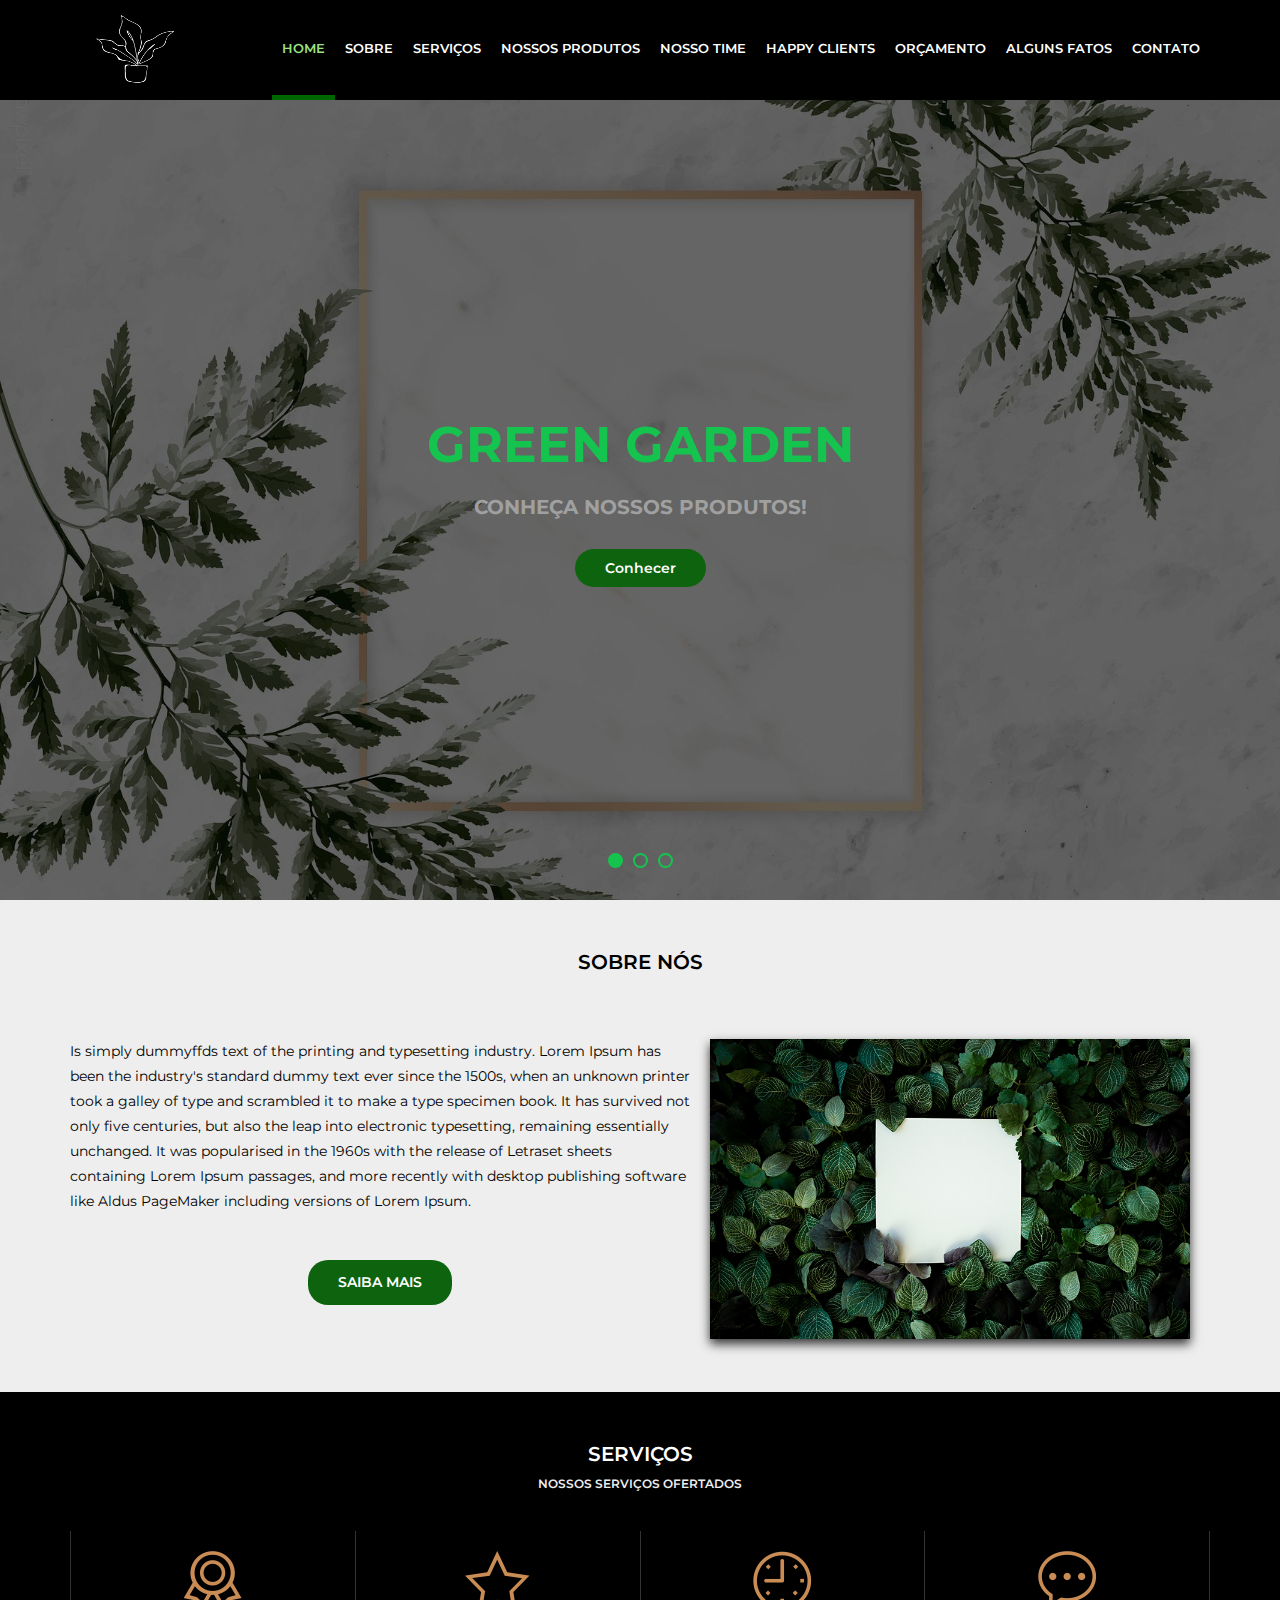
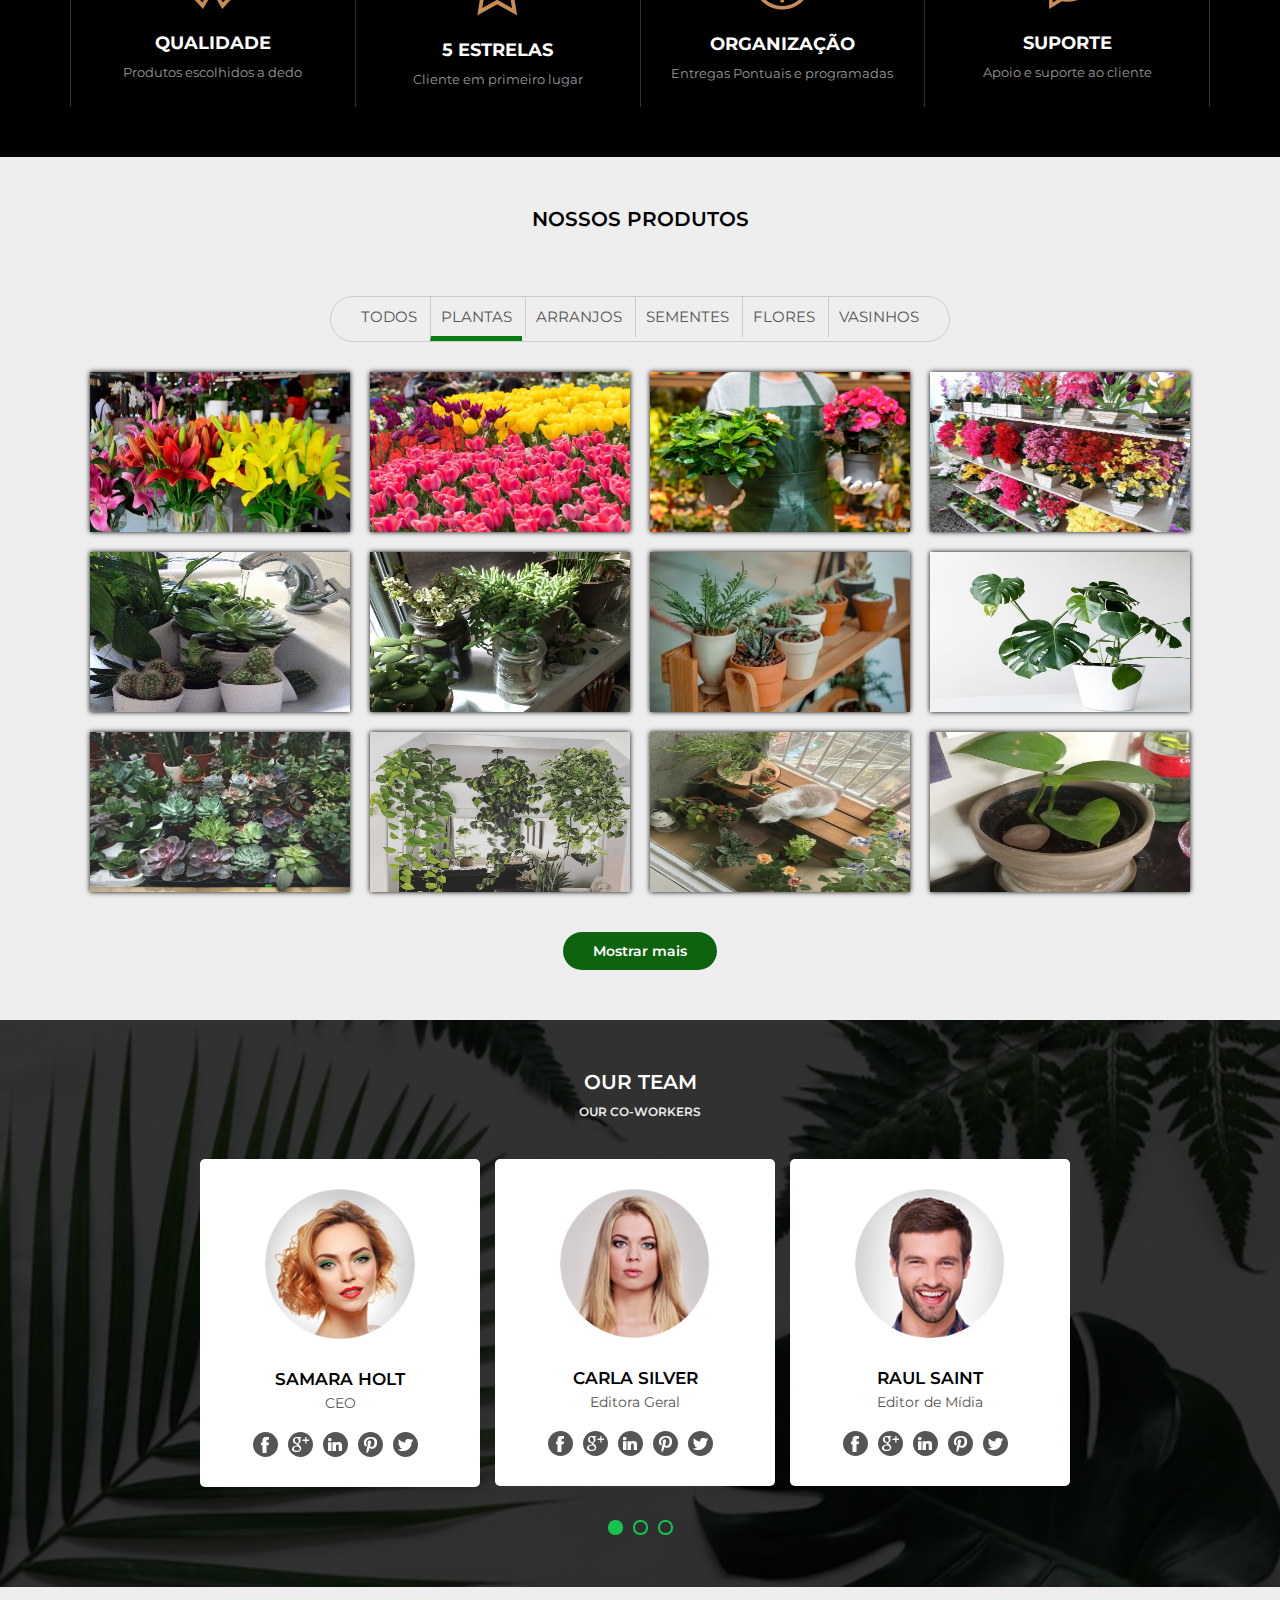
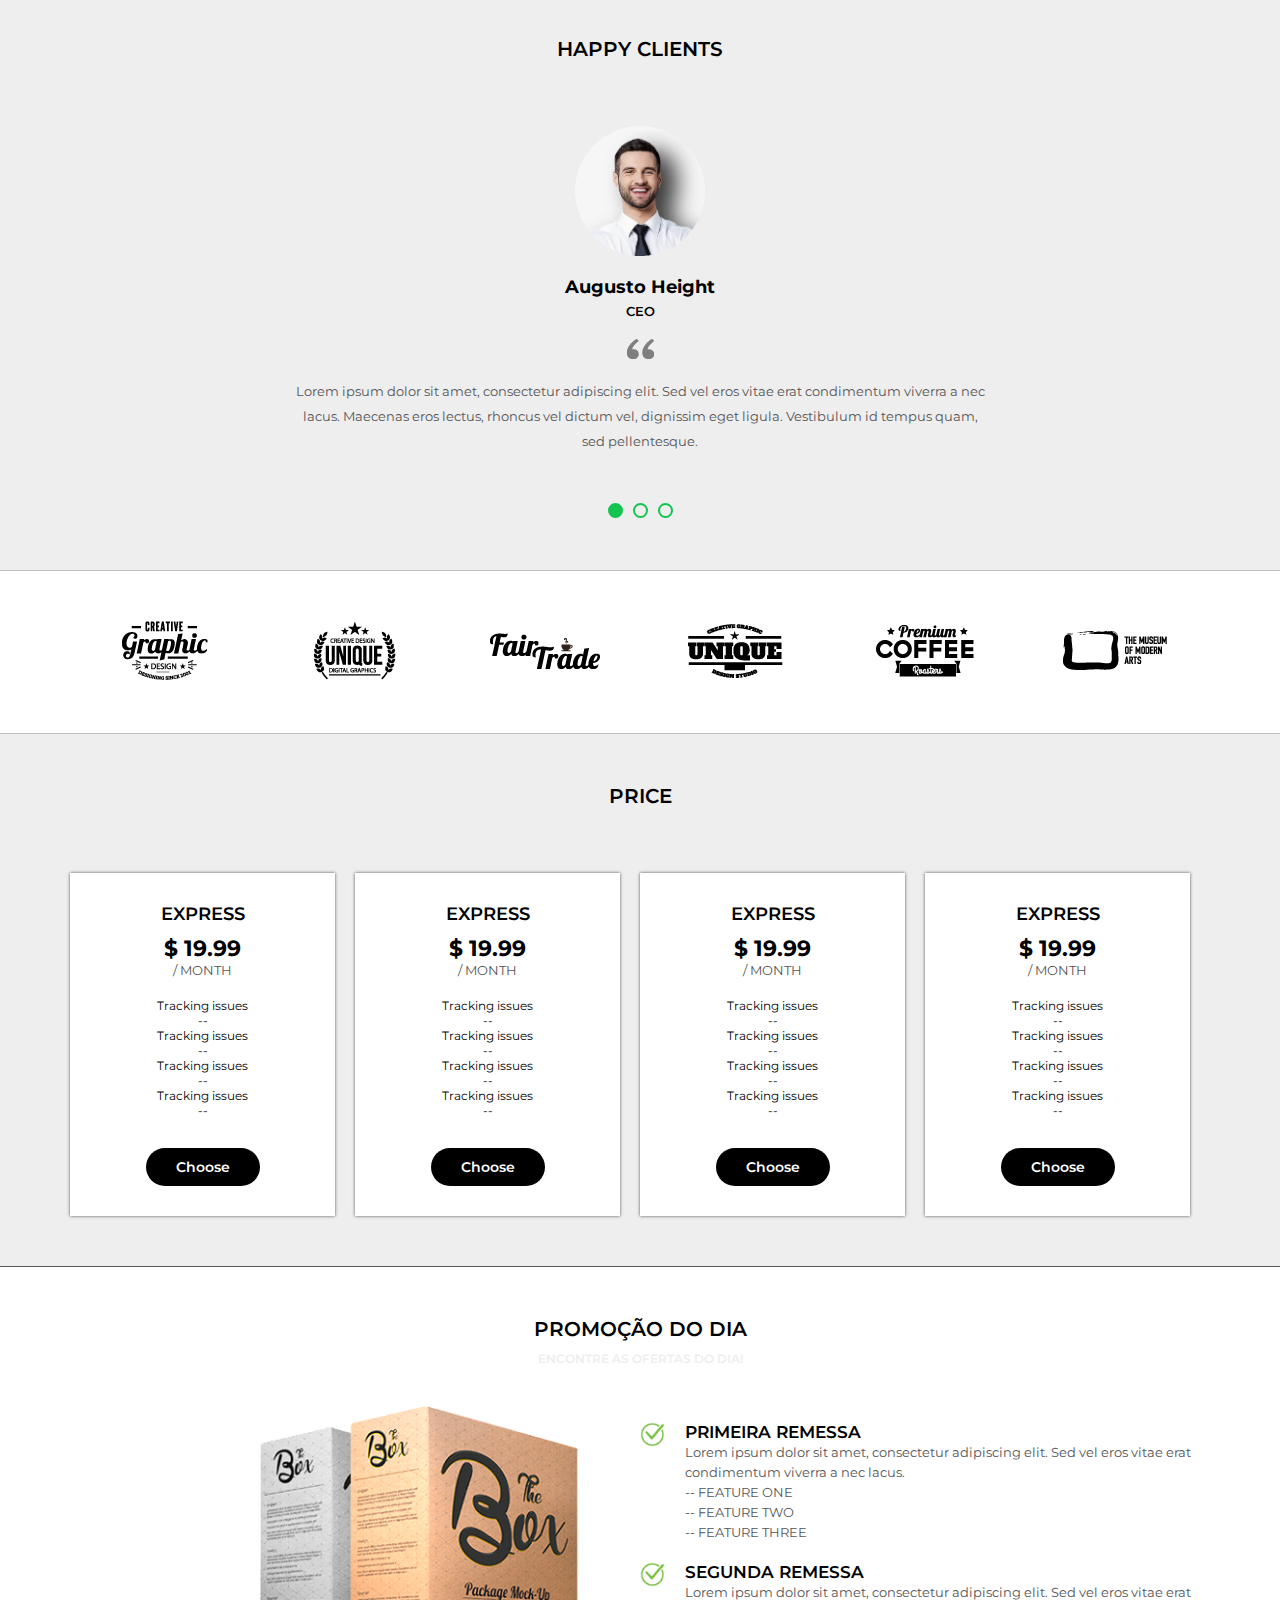
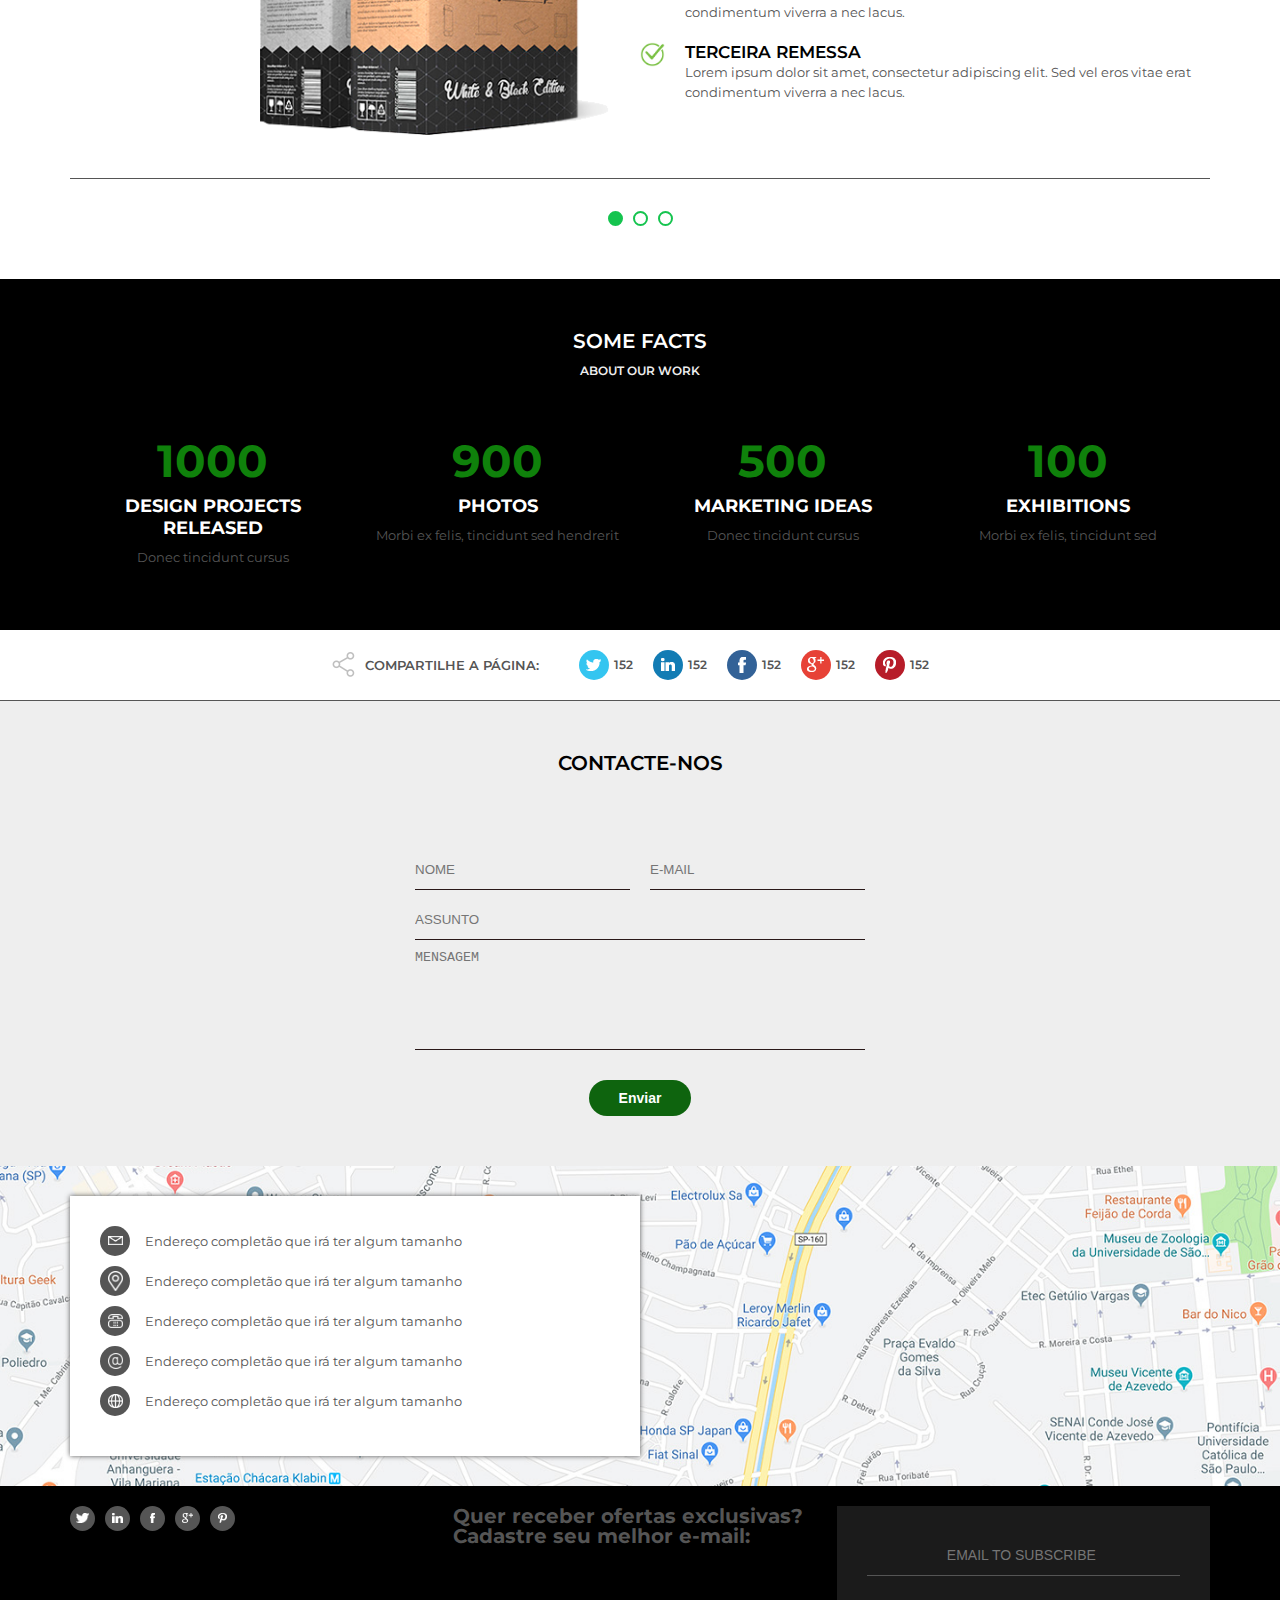
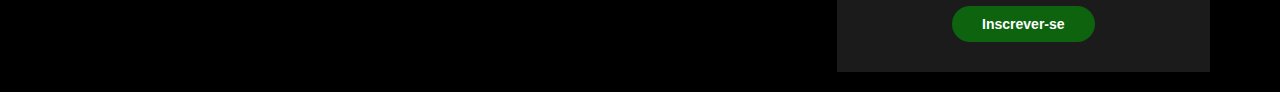
==== commit d20ff623: "add license, readme and edit index.html" ====
--- a/index.html
+++ b/index.html
@@ -11,6 +11,8 @@
     <link href="https://fonts.googleapis.com/css?family=Montserrat:300,400,600,700&display=swap" rel="stylesheet" />
     <link rel="stylesheet " type="text/css " href="./css/style.css" />
     <link rel="icon" href="./assets/images/favicon.ico" sizes="34px" />
+    <!-- fav icon  -->
+		<link rel="shortcut icon" href="/complementos/logo.svg" type="image/x-icon" />
 
 </head>
 
@@ -46,21 +48,27 @@
             <div class="sliders ">
                 <div class="slide ">
                     <div class="slidearea ">
-                        <center>
-                            <h1><span>GREEN GARDEN </span><br/></center>
+                        <h1 align="center"> 
+                            <span>GREEN GARDEN </span><br/>
                         <h2>CONHEÇA NOSSOS PRODUTOS!</h2><a href=" " class="button ">Conhecer</a></div>
+                        </h1>
                 </div>
                 <div class="slide ">
                     <div class="slidearea ">
-                        <center>
-                            <h1><span>GREEN SPACE</span><br/></center>
+                        
+                        <h1 align="center"> 
+                            <span>GREEN SPACE</span><br/>
                         <h2>CONHEÇA NOSSOS PRODUTOS!</h2><a href=" " class="button ">Conhecer</a></div>
+                        </h1>
                 </div>
                 <div class="slide ">
                     <div class="slidearea ">
-                        <center>
-                            <h1><span>GREEN SPACE</span><br/></center>
-                        <h2>CONHEÇA NOSSOS PRODUTOS!</h2><a href=" " class="button ">Conhecer</a></div>
+                        <h1 align="center"> 
+                            <span>GREEN SPACE</span><br/>
+                        <h2>
+                            CONHEÇA NOSSOS PRODUTOS!</h2><a href=" " class="button ">Conhecer</a>
+                        </div>
+                    </h1>
                 </div>
             </div>
             <div class="sliders-pointers">
@@ -78,7 +86,9 @@
                         <p>Is simply dummyffds text of the printing and typesetting industry. Lorem Ipsum has been the industry's standard dummy text ever since the 1500s, when an unknown printer took a galley of type and scrambled it to make a type specimen
                             book. It has survived not only five centuries, but also the leap into electronic typesetting, remaining essentially unchanged. It was popularised in the 1960s with the release of Letraset sheets containing Lorem Ipsum passages,
                             and more recently with desktop publishing software like Aldus PageMaker including versions of Lorem Ipsum. </p><br>
-                        <center><a href=" " class="button ">SAIBA MAIS</a></center>
+
+                            <p align="center"> 
+                        <a href=" " class="button ">SAIBA MAIS</a></p>
                     </div>
                     <div class="section-aboutus--right "><img src="./media/foto1.jpg " /></div>
                 </div>
@@ -233,9 +243,9 @@
                         </div>
                     </div>
                 </div>
-                <center>
+                <p align="center"> 
                     <a href=" " class="button ">Mostrar mais </a>
-                </center>
+                </p>
             </div>
             </div>
 
@@ -627,9 +637,8 @@
     <footer>
 
         <div class="footer--area ">
-            <h4>
-                <center>Siga-nos nas redes sociais:</h4>
-            </center><br>
+           
+            <br>
             <div class="footer--item area1 ">
                 <div class="footer-social ">
 
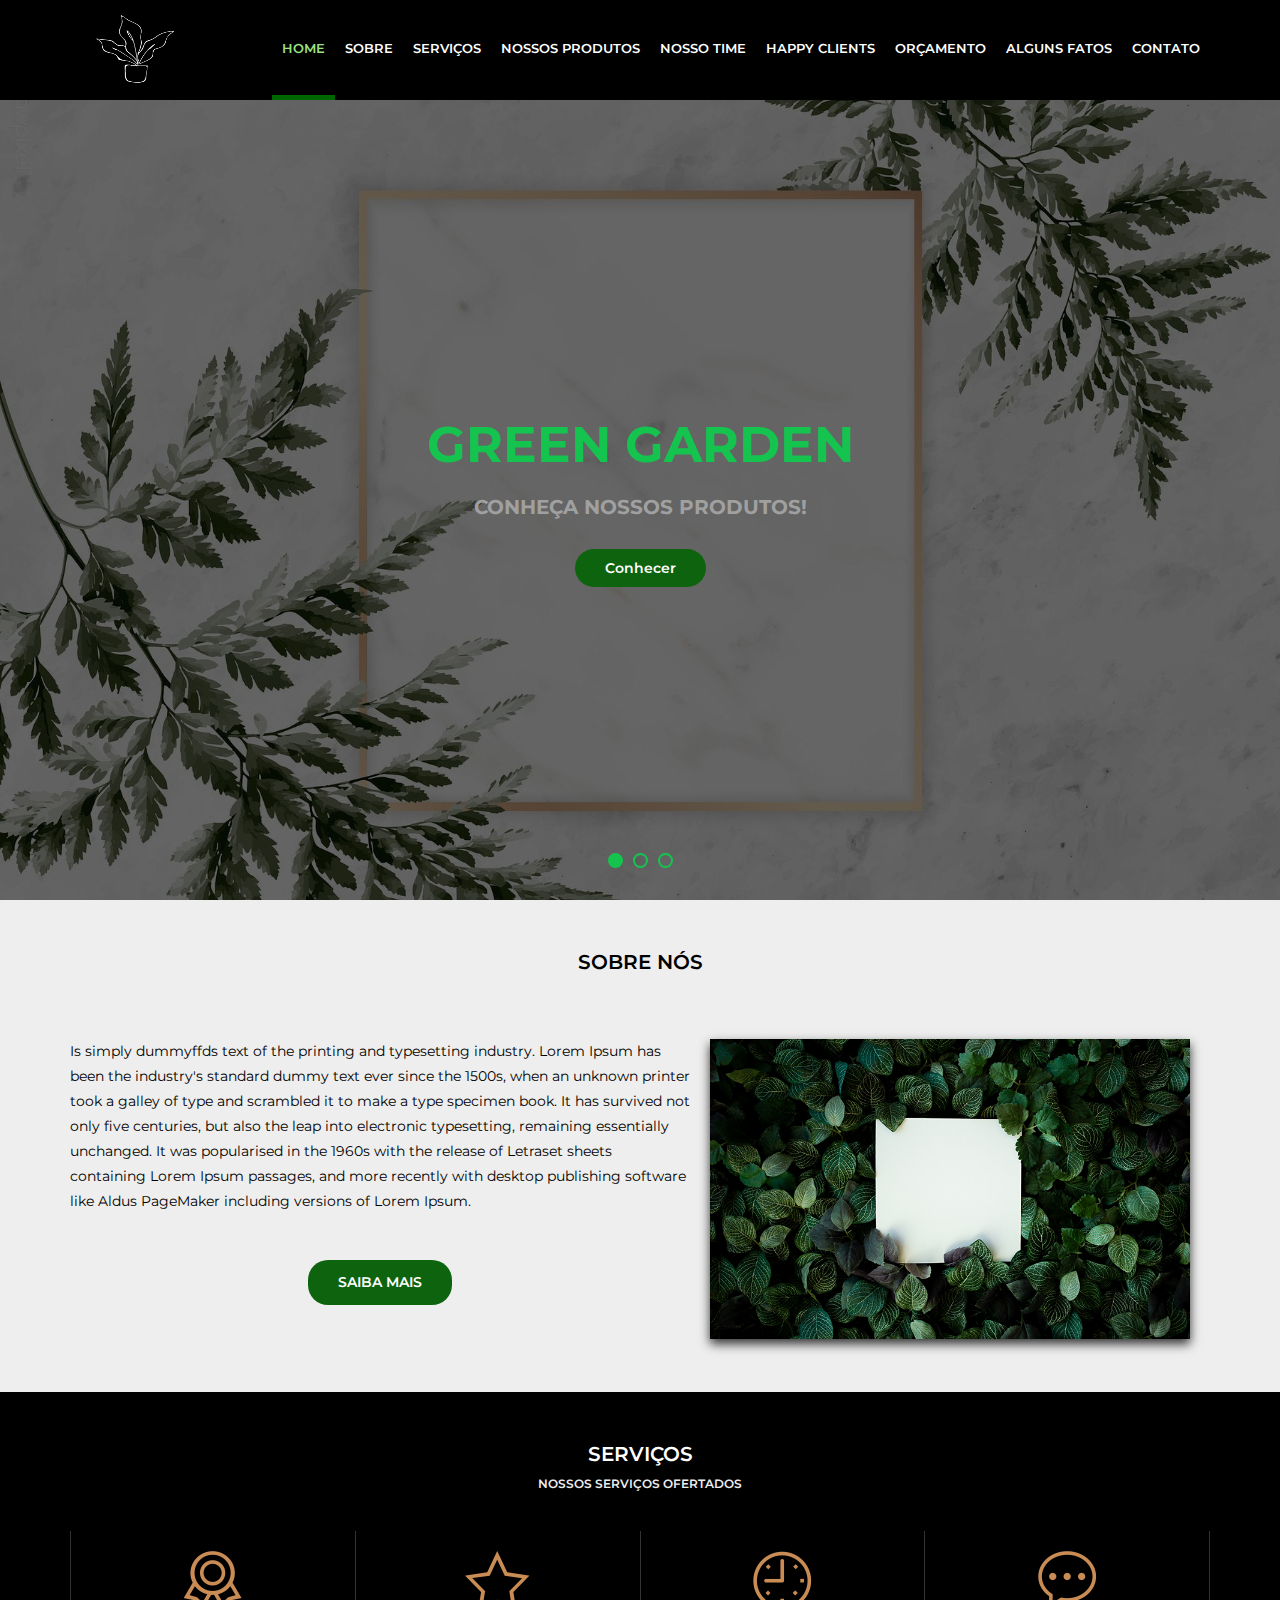
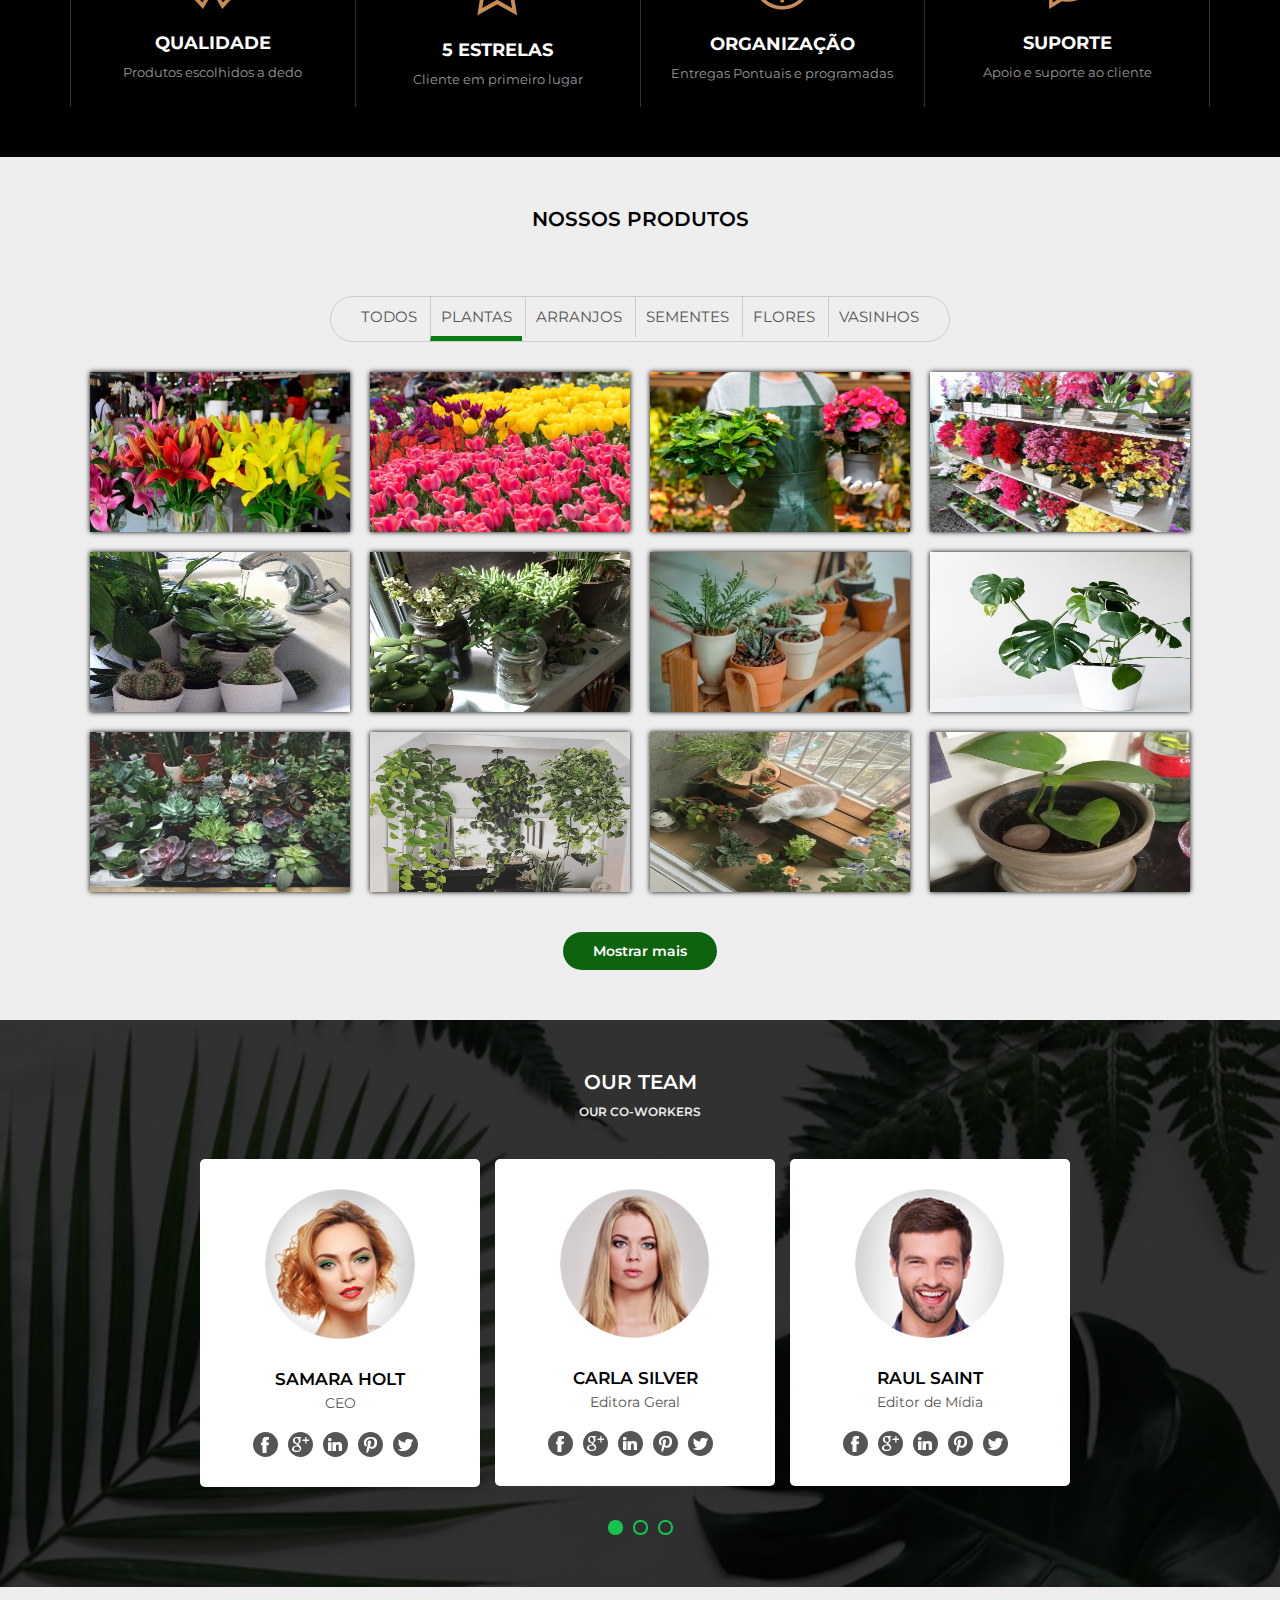
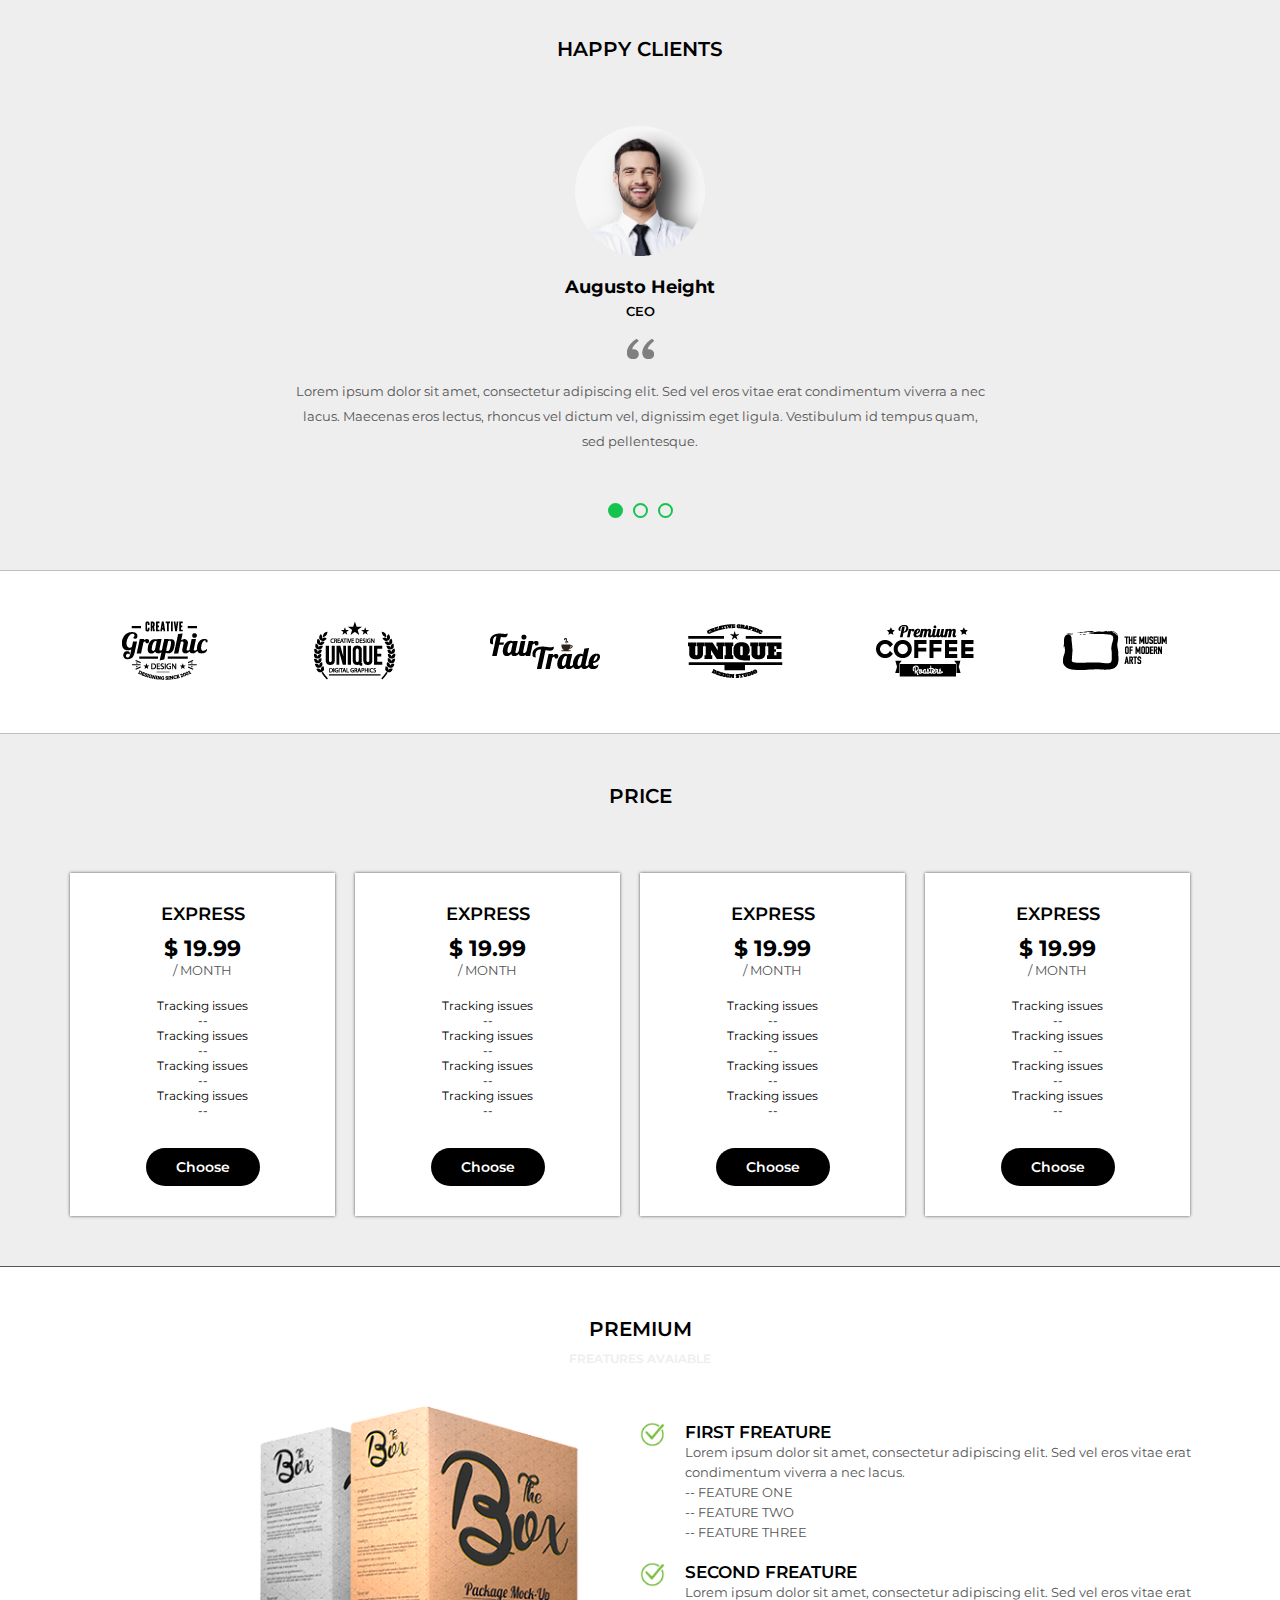
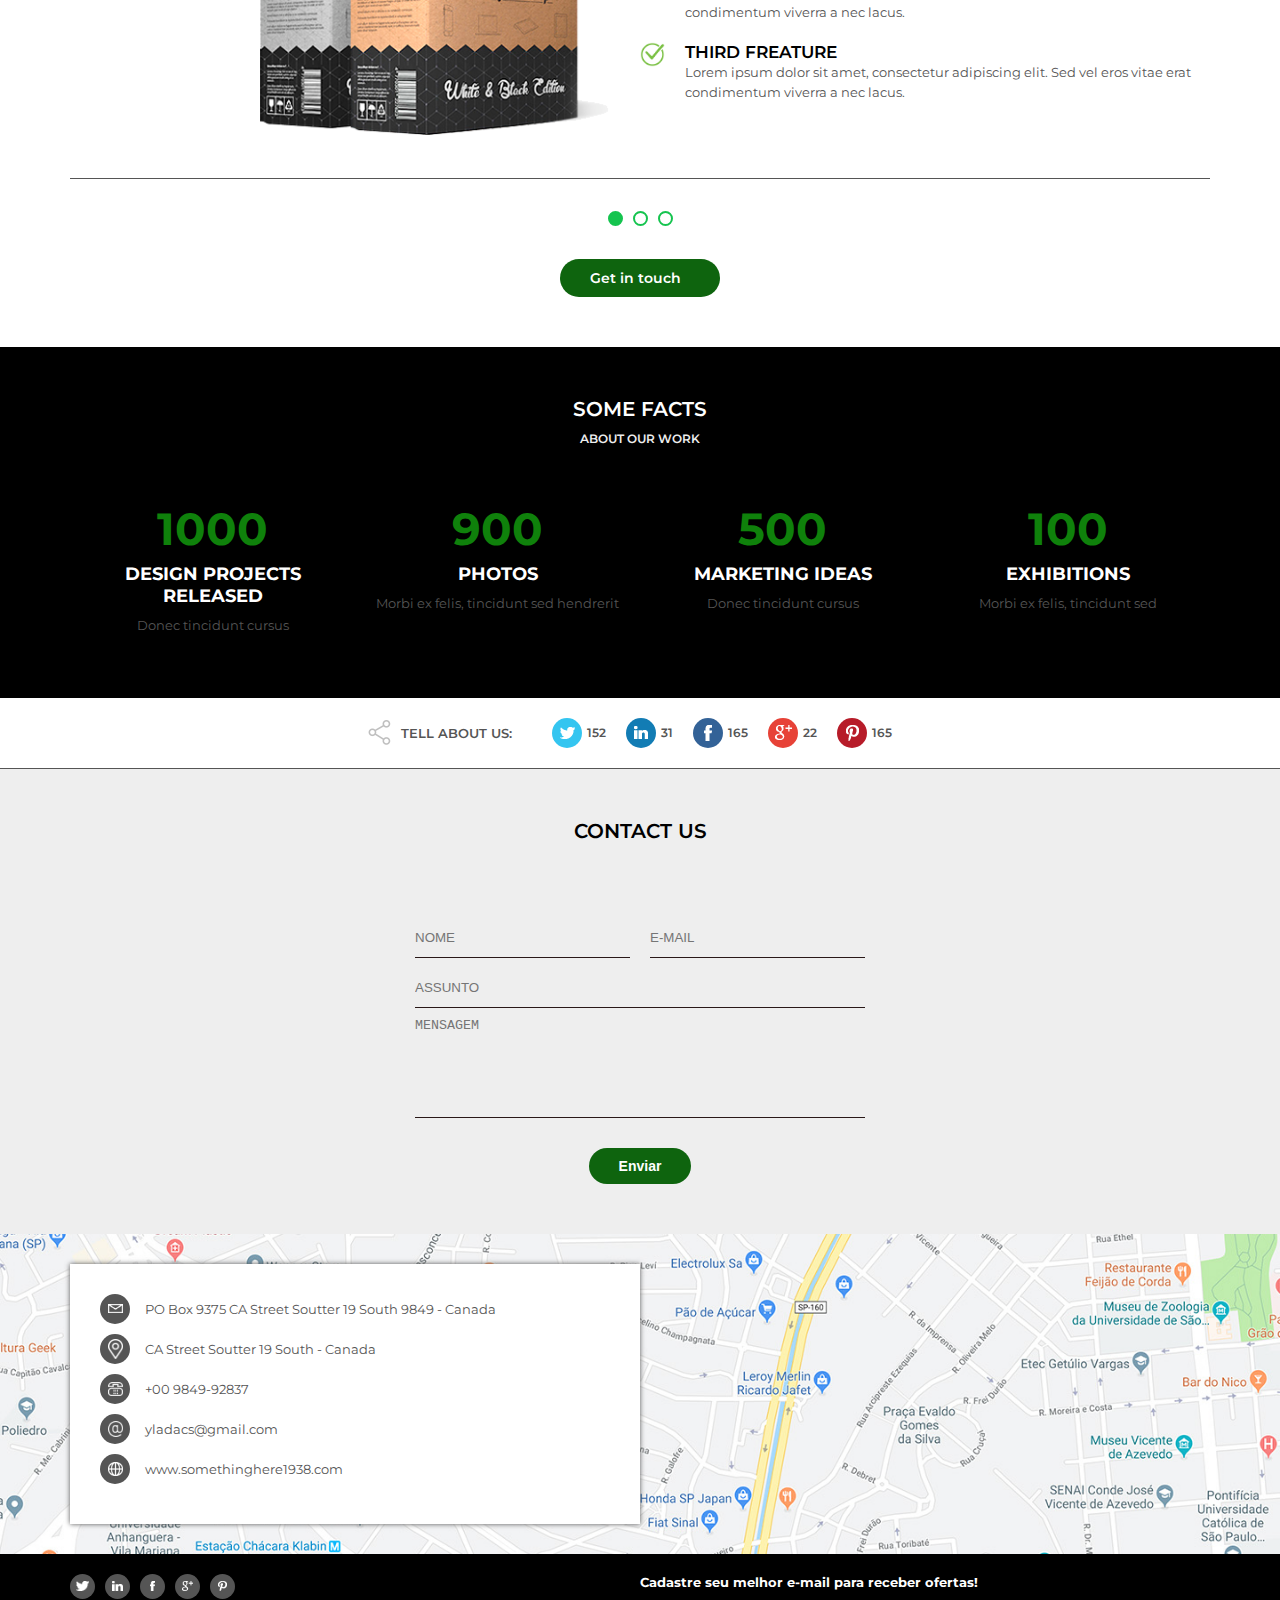
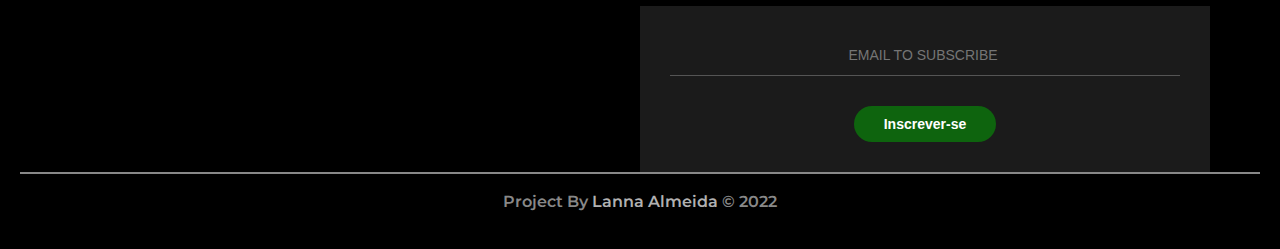
==== commit ff9f005f: "code modifications and dev footer" ====
--- a/index.html
+++ b/index.html
@@ -251,6 +251,9 @@
 
         </section>
 
+
+      
+                    
         <!------- INICIO SESSÃO // TIME ------->
 
         <section class="default dark bg-team ">
@@ -320,9 +323,9 @@
                     </div>
                     </div>
                     <div class="sliders-pointers">
-                        <div onclick="changeSlide('.bg-team', 0)" class="pointer active"></div>
-                        <div onclick="changeSlide('.bg-team', 1)" class="pointer"></div>
-                        <div onclick="changeSlide('.bg-team', 2)" class="pointer"></div>
+                        <div onclick="changeSlide('.section-team-area', 0)" class="pointer active"></div>
+                        <div onclick="changeSlide('.section-team-area', 1)" class="pointer"></div>
+                        <div onclick="changeSlide('.section-team-area', 2)" class="pointer"></div>
                     </div>
                 </div>
             </div>
@@ -336,7 +339,7 @@
                     <div class="sliders " style="margin-left:0; ">
                         <div class="slide ">
                             <div class="slidearea ">
-                                <img class="section-testimonials--avatar " src="./assets/images/face1.png" />
+                                <img class="section-testimonials--avatar " src="./media/face1.png" />
                                 <div class="section-testimonials--name ">Augusto Height</div>
                                 <div class="section-testimonials--role ">CEO</div>
                                 <img class="section-testimonials--quoteimg " src="./assets/images/quote.png " />
@@ -347,7 +350,7 @@
                         </div>
                         <div class="slide ">
                             <div class="slidearea ">
-                                <img class="section-testimonials--avatar " src="./assets/images/face2.png " />
+                                <img class="section-testimonials--avatar " src="./media/face2.png" />
                                 <div class="section-testimonials--name ">Lucas Yen</div>
                                 <div class="section-testimonials--role ">Departamento de Vendas</div>
                                 <img class="section-testimonials--quoteimg " src="./assets/images/quote.png " />
@@ -358,7 +361,7 @@
                         </div>
                         <div class="slide ">
                             <div class="slidearea ">
-                                <img class="section-testimonials--avatar " src="./assets/images/face3.png " />
+                                <img class="section-testimonials--avatar " src="./media/face3.png" />
                                 <div class="section-testimonials--name ">Rita Santine</div>
                                 <div class="section-testimonials--role ">Promotora de Vendas</div>
                                 <img class="section-testimonials--quoteimg " src="./assets/images/quote.png " />
@@ -377,7 +380,7 @@
             </div>
         </section>
 
-         <!------aqui -->
+         <!------COMPANIES -->
          <section class="default section-companies">
             <div class="section-body">
                 <div class="section-companies--area">
@@ -402,6 +405,9 @@
                 </div>                        
             </div>
         </section>
+
+        <!------- PRICE SPACE ------>
+
 
         <section class="default light ">
             <div class="section-title ">Price</div>
@@ -452,9 +458,11 @@
             </div>
         </section>
 
+ <!------ PREMIUM SPACE ------>
+
         <section class="default light premium ">
-            <div class="section-title ">Promoção do dia</div>
-            <div class="section-desc ">Encontre as ofertas do dia!</div>
+            <div class="section-title ">Premium</div>
+            <div class="section-desc ">Freatures Avaiable</div>
             <div class="section-body ">
 
                 <div class="section-premium ">
@@ -468,44 +476,101 @@
                                     <div class="section-premium--item ">
                                         <img src="./assets/images/check1.png " />
                                         <div>
-                                            <h4>PRIMEIRA REMESSA</h4>
+                                            <h4>FIRST FREATURE</h4>
                                             Lorem ipsum dolor sit amet, consectetur adipiscing elit. Sed vel eros vitae erat condimentum viverra a nec lacus.<br/> -- FEATURE ONE<br/> -- FEATURE TWO<br/> -- FEATURE THREE
                                         </div>
                                     </div>
                                     <div class="section-premium--item ">
                                         <img src="./assets/images/check1.png " />
                                         <div>
-                                            <h4>SEGUNDA REMESSA</h4>
+                                            <h4>SECOND FREATURE</h4>
                                             Lorem ipsum dolor sit amet, consectetur adipiscing elit. Sed vel eros vitae erat condimentum viverra a nec lacus.
                                         </div>
                                     </div>
                                     <div class="section-premium--item ">
                                         <img src="./assets/images/check1.png " />
                                         <div>
-                                            <h4>TERCEIRA REMESSA</h4>
+                                            <h4>THIRD FREATURE</h4>
                                             Lorem ipsum dolor sit amet, consectetur adipiscing elit. Sed vel eros vitae erat condimentum viverra a nec lacus.
                                         </div>
                                     </div>
                                 </div>
                             </div>
                         </div>
-                        <div class="slide ">
-                            <div class="slidearea ">
-                                ...
-                            </div>
-                        </div>
-                        <div class="slide ">
-                            <div class="slidearea ">
-                                ...
-                            </div>
-                        </div>
-                    </div>
-                    <div class="sliders-pointers ">
-                        <div class="pointer active "></div>
-                        <div class="pointer "></div>
-                        <div class="pointer "></div>
-                    </div>
-                </div>
+                        <div class="slide">
+                            <div class="slidearea">
+                                <div class="section-premium--left">
+                                    <img src="media/livros.png" />
+                                </div>
+                                <div class="section-premium--right">
+                                    <div class="section-premium--item">
+                                        <img src="./assets/images/check1.png " />
+                                        <div>
+                                            <h4>FOURTH FEATURE</h4>
+                                            Praesent metus urna, feugiat a placerat vel, elementum at leo. Quisque vel fermentum ipsum. nulla at facilisis est.<br/>
+                                            - FEATURE ONE<br/>
+                                            - FEATURE TWO<br/>
+                                            - FEATURE THREE
+                                        </div>
+                                    </div>
+                                    <div class="section-premium--item">
+                                        <img src="./assets/images/check1.png " />
+                                        <div>
+                                            <h4>FIFTH FEATURE</h4>
+                                            Praesent metus urna, feugiat a placerat vel, elementum at leo.<br/>
+                                        </div>
+                                    </div>
+                                    <div class="section-premium--item">
+                                        <img src="./assets/images/check1.png " />
+                                        <div>
+                                            <h4>SIXTH FEATURE</h4>
+                                            Praesent metus urna, feugiat a placerat vel, elementum at leo.<br/>
+                                        </div>
+                                    </div>
+                                </div>                                    
+                            </div>
+                        </div>
+                        <div class="slide">
+                            <div class="slidearea">
+                                <div class="section-premium--left">
+                                    <img src="media/livros.png" />
+                                </div>
+                                <div class="section-premium--right">
+                                    <div class="section-premium--item">
+                                        <img src="./assets/images/check1.png " />
+                                        <div>
+                                            <h4>SEVENTH FEATURE</h4>
+                                            Praesent metus urna, feugiat a placerat vel, elementum at leo. Quisque vel fermentum ipsum. nulla at facilisis est.<br/>
+                                            - FEATURE ONE<br/>
+                                            - FEATURE TWO<br/>
+                                            - FEATURE THREE
+                                        </div>
+                                    </div>
+                                    <div class="section-premium--item">
+                                        <img src="./assets/images/check1.png " />
+                                        <div>
+                                            <h4>EIGHTH FEATURE</h4>
+                                            Praesent metus urna, feugiat a placerat vel, elementum at leo.<br/>
+                                        </div>
+                                    </div>
+                                    <div class="section-premium--item">
+                                        <img src="./assets/images/check1.png " />/>
+                                        <div>
+                                            <h4>NINTH FEATURE</h4>
+                                            Praesent metus urna, feugiat a placerat vel, elementum at leo.<br/>
+                                        </div>
+                                    </div>
+                                </div>                                    
+                            </div>
+                        </div>                                                                             
+                    </div>
+                    <div class="sliders-pointers">
+                        <div onclick="changeSlide('.premium', 0)" class="pointer active"></div>
+                        <div onclick="changeSlide('.premium', 1)" class="pointer"></div>
+                        <div onclick="changeSlide('.premium', 2)" class="pointer"></div>
+                    </div> 
+                    <a href="" class="button">Get in touch</a>                       
+                </div>              
             </div>
         </section>
 
@@ -542,45 +607,52 @@
             </div>
         </section>
 
-        <section class="section-share ">
-            <div class="section-share--legend ">
-                <img src="./assets/images/share.png " /> Compartilhe a página:
-            </div>
-            <div class="section-share--item ">
-                <div class="section-share--icon twitter ">
-                    <img src="./assets/images/twitter.png " />
-                </div>
-                152
-            </div>
-            <div class="section-share--item ">
-                <div class="section-share--icon linkedin ">
-                    <img src="./assets/images/linkedin.png " />
-                </div>
-                152
-            </div>
-            <div class="section-share--item ">
-                <div class="section-share--icon facebook ">
-                    <img src="./assets/images/facebook.png " />
-                </div>
-                152
-            </div>
-            <div class="section-share--item ">
-                <div class="section-share--icon googleplus ">
-                    <img src="./assets/images/googleplus.png " />
-                </div>
-                152
-            </div>
-            <div class="section-share--item ">
-                <div class="section-share--icon pinterest ">
-                    <img src="./assets/images/pinterest.png " />
-                </div>
-                152
-            </div>
-        </section>
+
+
+        <section class="section-share">
+            <div class="section-share--legend">
+                <img src="./assets/images/share.png "/>
+                Tell About Us:
+            </div>
+            <div class="section-share--social">                    
+                <div class="section-share--item">
+                    <div class="section-share--icon twitter">
+                        <img src="assets/images/twitter.png" />
+                    </div>
+                    152
+                </div>
+                <div class="section-share--item">
+                    <div class="section-share--icon linkedin">
+                        <img src="assets/images/linkedin.png" />
+                    </div>
+                    31
+                </div>
+                <div class="section-share--item">
+                    <div class="section-share--icon facebook">
+                        <img src="assets/images/facebook.png" />
+                    </div>
+                    165
+                </div>
+                <div class="section-share--item">
+                    <div class="section-share--icon googleplus">
+                        <img src="assets/images/googleplus.png" />
+                    </div>
+                    22
+                </div>
+                <div class="section-share--item">
+                    <div class="section-share--icon pinterest">
+                        <img src="assets/images/pinterest.png" />
+                    </div>
+                    165
+                </div>
+            </div>
+        </section>
+
+
 
         <section class="default light">
-            <div class="section-title">Contacte-nos</div>
-            <div class="section-desc">Nossa Loja fica no Brasil.</div>
+            <div class="section-title">Contact us</div>
+            <div class="section-desc">Located in Brazil</div>
             <div class="section-body">
                 <div class="section-contact">
                     <form method="POST">
@@ -603,31 +675,31 @@
                         <div class="section-map--info-item-img ">
                             <img src="./assets/images/carta.png " />
                         </div>
-                        Endereço completão que irá ter algum tamanho
+                        PO Box 9375 CA Street Soutter 19 South 9849 - Canada
                     </div>
                     <div class="section-map--info-item ">
                         <div class="section-map--info-item-img ">
                             <img src="./assets/images/localizacao.png " />
                         </div>
-                        Endereço completão que irá ter algum tamanho
+                        CA Street Soutter 19 South - Canada
                     </div>
                     <div class="section-map--info-item ">
                         <div class="section-map--info-item-img ">
                             <img src="./assets/images/telefone.png " />
                         </div>
-                        Endereço completão que irá ter algum tamanho
+                        +00 9849-92837
                     </div>
                     <div class="section-map--info-item ">
                         <div class="section-map--info-item-img ">
                             <img src="./assets/images/arroba.png " />
                         </div>
-                        Endereço completão que irá ter algum tamanho
+                        yladacs@gmail.com
                     </div>
                     <div class="section-map--info-item ">
                         <div class="section-map--info-item-img ">
                             <img src="./assets/images/web.png " />
                         </div>
-                        Endereço completão que irá ter algum tamanho
+                        www.somethinghere1938.com
                     </div>
                 </div>
             </div>
@@ -635,10 +707,11 @@
 
     </main>
     <footer>
-
+        
         <div class="footer--area ">
            
             <br>
+            
             <div class="footer--item area1 ">
                 <div class="footer-social ">
 
@@ -647,18 +720,24 @@
                     <a href=" "><img src="./assets/images/facebook.png " /></a>
                     <a href=" "><img src="./assets/images/googleplus.png " /></a>
                     <a href=" "><img src="./assets/images/pinterest.png " /></a>
-                </div>
-            </div>
-            <div class="footer--item area2 ">
-                <h2>Quer receber ofertas exclusivas? <br> Cadastre seu melhor e-mail:</h2>
+                </div>  
             </div>
             <div class="footer--item area3 ">
+                <div class="text-footer3">
+
+                 <h4>Cadastre seu melhor e-mail para receber ofertas!</h4><br>
+
+                </div>
                 <form method="POST ">
                     <input type="email " name="email " placeholder="EMAIL TO SUBSCRIBE " />
                     <button class="button ">Inscrever-se</button>
                 </form>
             </div>
         </div>
+        <div class="developer">
+            <span>Project by <a href="https://github.com/lanroo" target="_blank" title="GitHub da desenvolvedora">Lanna Almeida </a> © 2022</span>
+        </div>
+            
     </footer>
     <div id="scrollTopButton" onclick="backToTop()">/\</div>
     <script type="text/javascript" src="./js/script.js"></script>
--- a/css/style.css
+++ b/css/style.css
@@ -903,9 +903,6 @@
   color: #555;
 }
 
-/* 
-SECTION FACTS END
-*/
 
 /* 
 SECTION SHARE
@@ -961,10 +958,6 @@
   border-radius: 15px;
   margin-right: 5px;
   background-color: var(--additional-grey-color);
-}
-
-.section-share--icon img {
-  /* height: 12px; */
 }
 
 .section-share--icon.twitter {
@@ -1145,10 +1138,7 @@
   max-width: 1140px;
 }
 
-.footer--area .copyright-mobile {
-  display: none;
-  text-transform: uppercase;
-}
+
 
 .footer--item {
   flex: 1;
@@ -1160,9 +1150,28 @@
   justify-content: space-between;
 }
 
-.footer--item.area1 .copyright {
-  text-transform: uppercase;
-}
+
+
+.developer {
+	width: 100%;
+	text-align: center;
+	border-top: solid 2px #888;
+	padding: 18px;
+	color: #888;
+	text-transform: capitalize;
+	font-size: 16px;
+	font-weight: 600;
+}
+
+.developer span a {
+	text-decoration: none;
+	color: #b1b1b1;
+	cursor: pointer;
+}
+.developer span a:hover {
+	text-decoration: underline;
+}
+
 
 .footer-social {
   display: flex;
@@ -1217,6 +1226,7 @@
   border: 0;
   cursor: pointer;
 }
+
 
 #scrollTopButton {
   display: none;
@@ -1513,6 +1523,7 @@
     align-items: center;
     justify-content: center;
   }
+
   .footer--item.area3 {
     order: 1;
   }
@@ -1524,12 +1535,8 @@
   .footer--item.area2 {
     order: 3;
   }
-  .footer--item.area1 .copyright {
-    display: none;
-  }
-  .footer--area .copyright-mobile {
-    display: block;
-    margin-top: 10px;
-    order: 4;
-  }
-}
+  
+  .developer span a {
+		text-decoration: underline;
+	}
+}
